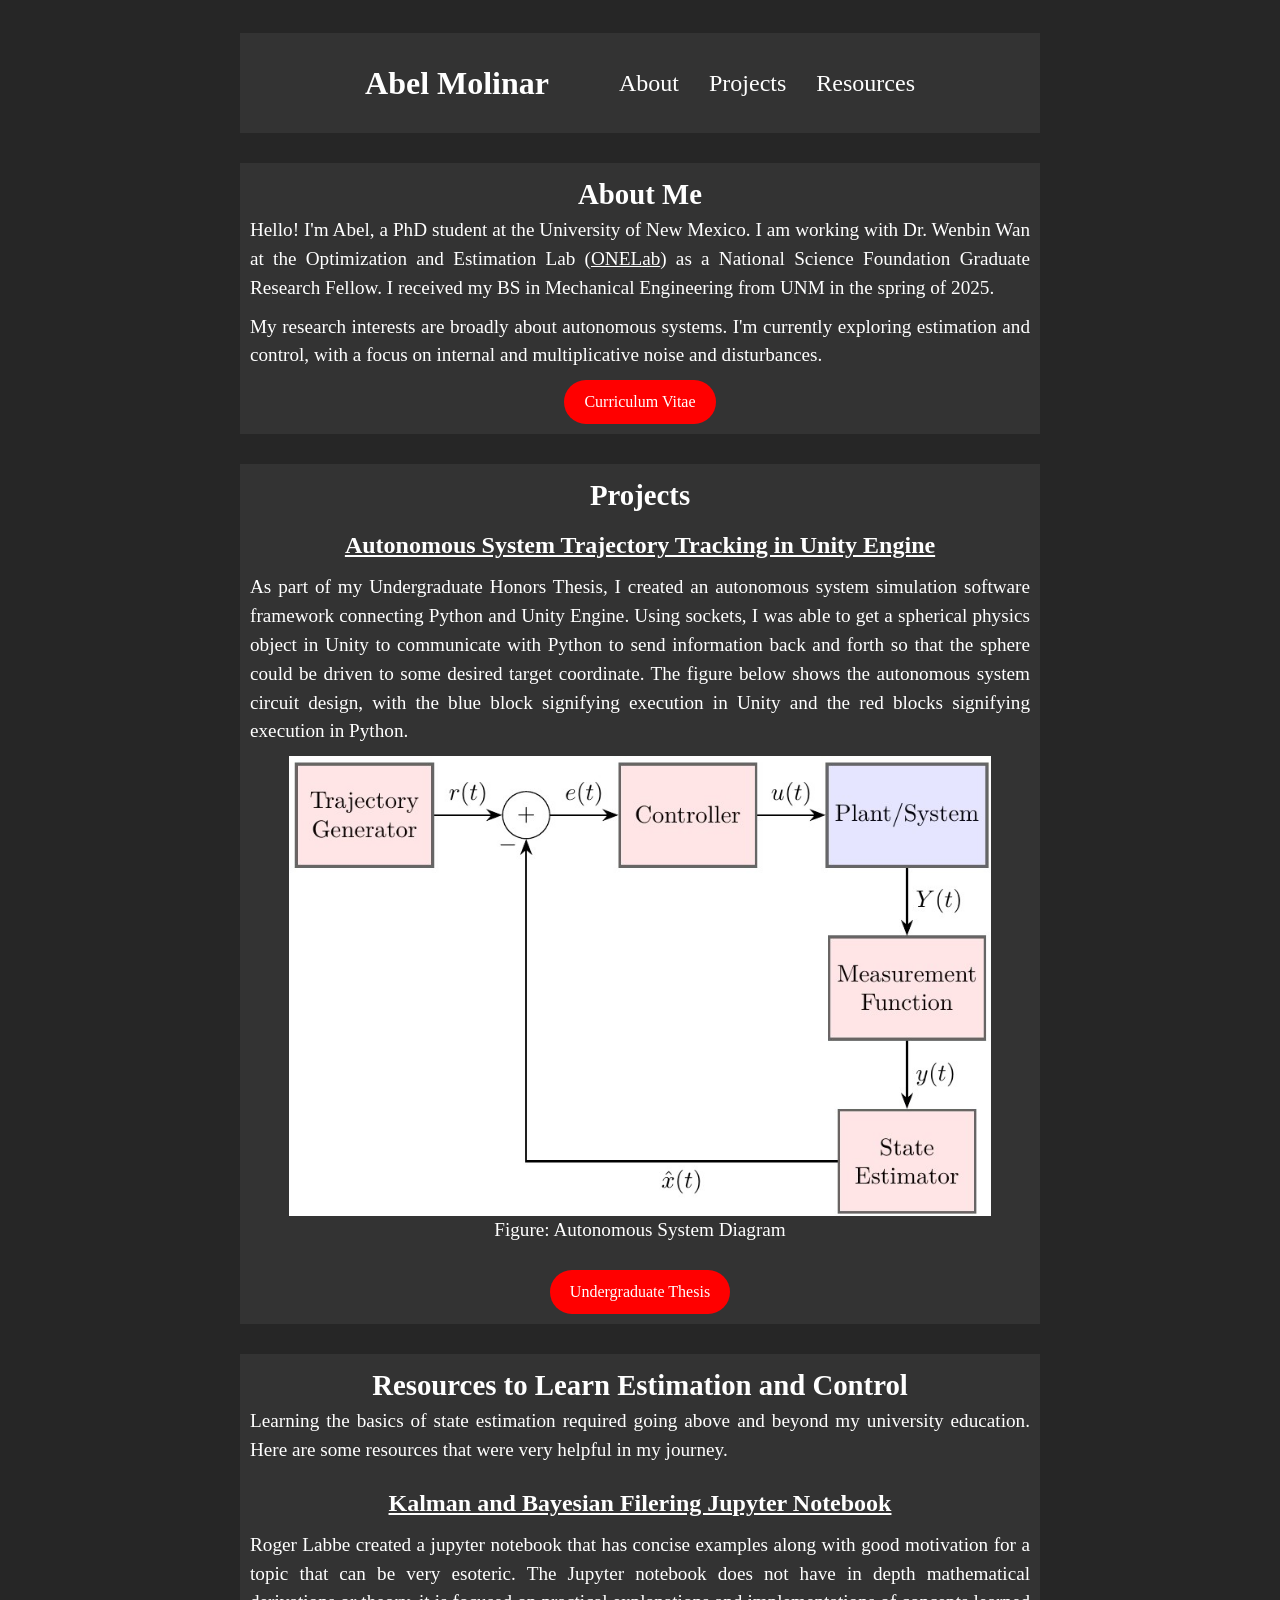
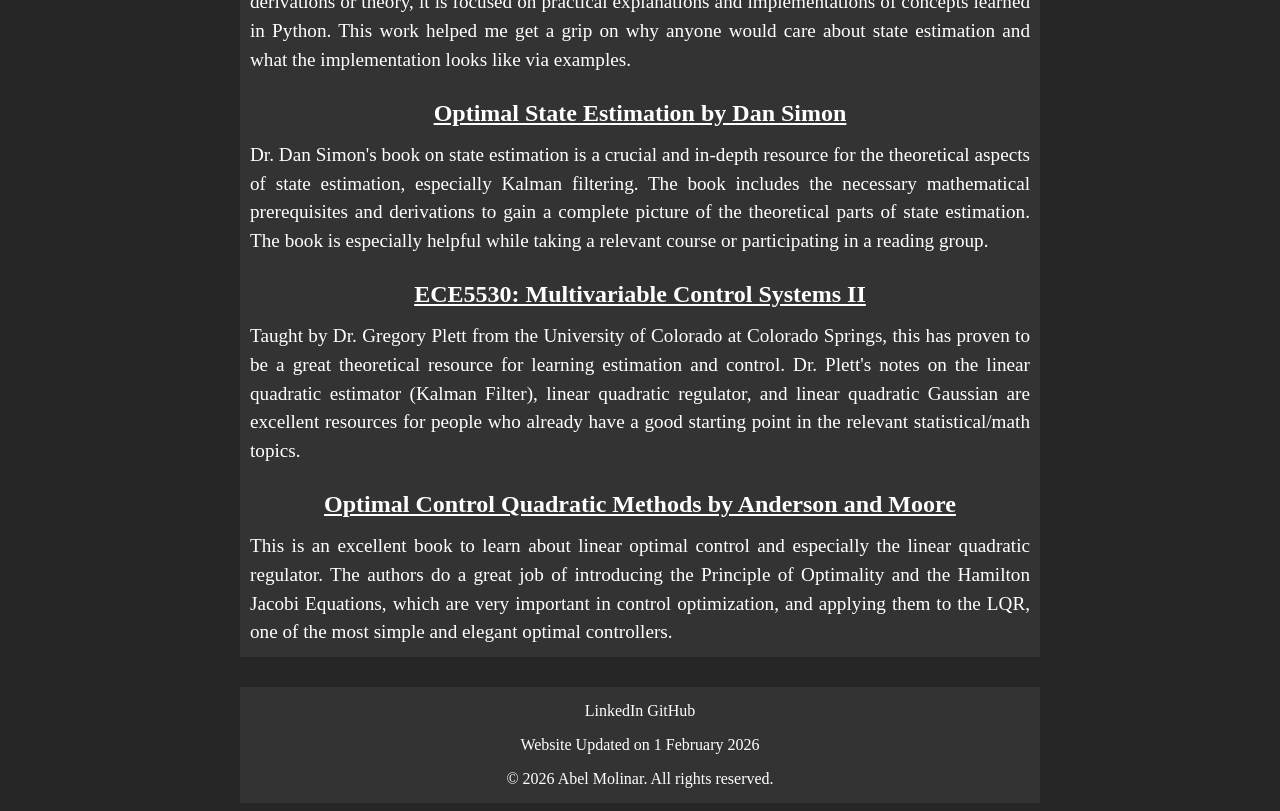
==== index.html @ 7fc2bd72 "Update index.html" ====
<!DOCTYPE html>
<html lang="en">
<head>
    <meta charset="UTF-8">
    <meta name="viewport" content="width=device-width, initial-scale=1.0">
    <title>Abel Molinar - Personal Website</title>
     <link rel="stylesheet" href="styles.css" />
</head>
<body>
    <header>
        <div class="header-div">
            <div class="logo">Abel Molinar</div>
            <ul class="nav-links">
                    <!-- <li><a href="#hero">Home</a></li> -->
                    <li><a href="#about">About</a></li>
                    <!-- <li><a href="#skills">Skills</a></li> -->
                    <li><a href="#projects">Projects</a></li>
                    <li><a href="#resources">Resources</a></li>
                    <!-- <li><a href="#contact">Contact</a></li> -->
                    
            </ul>
        </div>
    </header>
    <main id="main">
        <section id="about">
            <div class="container">
                <h1 class="center-h1">About Me</h1>
                <p>Hello! I'm Abel, a PhD student at the University of New Mexico. I am working with Dr. Wenbin Wan at the Optimization and Estimation Lab (<a class="link" id="link" href="https://one.unm.edu/" target="_blank">ONELab</a>)
                    as a National Science Foundation Graduate Research Fellow. I received my BS in Mechanical Engineering from UNM in the spring of 2025.</p>
                <p>My research interests are broadly about autonomous systems. I'm currently exploring estimation and control, with a focus on internal and multiplicative noise and disturbances. </p>
                    <a class="red-button" href="pdf/CV.pdf" target="_blank">Curriculum Vitae</a>
                </div>
        </section>

        <section id="projects">
            <div class="container">
                <h1 class="center-h1">Projects</h1>
                <a class="link" href="https://github.com/abelmolinar/Trajectory-Tracking-in-Unity-Engine" target="_blank"><h2>Autonomous System Trajectory Tracking in Unity Engine</h2></a>
                <p>As part of my Undergraduate Honors Thesis, I created an autonomous system simulation software framework connecting Python and Unity Engine. Using sockets, I was able to get a spherical physics object in Unity to communicate with Python to send 
                    information back and forth so that the sphere could be driven to some desired target coordinate. The figure below shows the autonomous system circuit design, with the blue block signifying execution in Unity and the red blocks signifying execution in Python.
                </p>
                <img src="Images/ControlDiagram.jpg" class="control-diagram" alt="Autonomous System Diagram">
                <div class="img-caption">
                    <p>Figure: Autonomous System Diagram</p>
                </div>
                <a class="red-button" href="pdf/ME463_Undergrad_Thesis_Molinar.pdf" target="_blank">Undergraduate Thesis</a>
            </div>
        </section>

        <section id="resources">
            <div class="container">
                <h1 class="center-h1">Resources to Learn Estimation and Control</h1>
                <p>Learning the basics of state estimation required going above and beyond my university education. Here are some resources that were very helpful in my journey.</p>

                <a class="link" href="https://github.com/rlabbe/Kalman-and-Bayesian-Filters-in-Python" target="_blank"><h2>Kalman and Bayesian Filering Jupyter Notebook</h2></a>
                <p>Roger Labbe created a jupyter notebook that has concise examples along with good motivation for a topic that can be very esoteric. The Jupyter notebook does not have in depth mathematical derivations or theory, it is focused on practical explanations and 
                    implementations of concepts learned in Python. This work helped me get a grip on why anyone would care about state estimation and what the implementation looks like via examples.</p>
                
                <a class="link" href="https://academic.csuohio.edu/simon-daniel/state-estimation/" target="_blank"><h2>Optimal State Estimation by Dan Simon</h2></a>
                <p>Dr. Dan Simon's book on state estimation is a crucial and in-depth resource for the theoretical aspects of state estimation, especially Kalman filtering. The book includes the necessary mathematical prerequisites and derivations to gain a complete 
                    picture of the theoretical parts of state estimation. The book is especially helpful while taking a relevant course or participating in a reading group.</p>

                <a class="link" href="http://mocha-java.uccs.edu/ECE5530/index.html" target="_blank"><h2>ECE5530: Multivariable Control Systems II</h2></a>
                <p>Taught by Dr. Gregory Plett from the University of Colorado at Colorado Springs, this has proven to be a great theoretical resource for learning estimation and control. Dr. Plett's notes on the linear quadratic estimator (Kalman Filter), linear quadratic
                    regulator, and linear quadratic Gaussian are excellent resources for people who already have a good starting point in the relevant statistical/math topics.</p>

                <a class="link" href="https://www.amazon.com/Optimal-Control-Quadratic-Methods-Engineering/dp/0486457664" target="_blank"><h2>Optimal Control Quadratic Methods by Anderson and Moore</h2></a>
                <p>This is an excellent book to learn about linear optimal control and especially the linear quadratic regulator. The authors do a great job of introducing the Principle of Optimality and the Hamilton Jacobi Equations, which are very important in control
                    optimization, and applying them to the LQR, one of the most simple and elegant optimal controllers. 
                </p>
            </div>
        </section>
    </main>

    <footer>
        <div class="footer">
            <div class="social-media-links">
                <a href="https://www.linkedin.com/in/abel-molinar-41212532b/" target="_blank">LinkedIn</a>
                <a href="https://github.com/abelmolinar?tab=repositories" target="_blank">GitHub</a>
                <link rel="icon" type="image/png" href="Images/icons8-github-50.png">
            </div>
            <p>Website Updated on 1 February 2026</p>
            <p>&copy; 2026 Abel Molinar. All rights reserved.</p>
        </div>
    </footer>
</body>
</html>
---- styles.css ----
:root {
    --white: rgb(255, 255, 255);
    --dark-black: rgba(0, 0, 0, 0.85);
    --grey: rgba(51, 51, 51, 1);
    --red: rgb(255, 0, 0);
    --crimson: rgb(220, 20, 60);
    --lightcoral: rgb(240, 128, 128);
}

header{
    display: flex;
    justify-content: space-between;
    align-items: center;
}

h1, h2, p{
    color: var(--white);
}

body{
    background-color: var(--dark-black);
}

.header-div{
    display: flex;
    justify-content: center;
    align-items: center;
    box-sizing: border-box;
    background-color: var(--grey);
    width: 100%;
    max-width: 800px;
    margin: 25px auto 30px;
    height: 100px;
    font-size: 1.5rem;
}

.logo{
    color: var(--white);
    font-weight: bold;
    font-size: 2rem;
}

nav {
    display: flex;
    justify-content: space-between;
    align-items: center;
    padding: 20px 0;
    overflow: hidden;
}

.nav-links {
    display: flex;
    list-style: none;
}

.nav-links li {
    margin-left: 30px;
}

.nav-links a{
    text-decoration: none;
    color: var(--white);
}

.nav-links a:hover{
    color: var(--crimson);
}

.container{
    display: flex;
    flex-direction: column;
    justify-content: center;
    background-color: var(--grey);
    text-align: justify;
    align-items: center;
    width: 100%;
    max-width: 800px;
    box-sizing: border-box; /* This makes it so the padding is included in the width, i.e. no need to do annoying math */
    padding-right: 10px;
    padding-left: 10px;
    margin: 0 auto 30px;
    line-height: 1.5;
    font-size: 1.2rem;
}

.container h1{
    text-align: center;
    margin-top: 0;
    margin-bottom: 0px;
}

.container h2{
    text-align: center;
    margin-bottom: 0px;
    font-size: 1.5rem;
}

.container p{
    margin-top: 0px;
    margin-bottom:10px;
}

.container :first-child{
    margin-top: 10px !important;
}
/* !important is there to force container top and bottom content margins to remain the same no matter the element */
.container :last-child{
    margin-bottom:10px !important;
}

.red-button {
    display: inline-block;
    padding: 10px 20px;
    background-color: var(--red);
    color: var(--white);
    text-align: center;
    text-decoration: none;
    border-radius: 25px;
    border: none;
    font-size: 16px;
    transition: background-color 0.3s;
}

.red-button:hover {
    background-color: var(--crimson);
}

.control-diagram{
    width: 90%;
}

.img-caption{
    margin: -10px 0 15px 0;
    text-align: center;
}

.link, .link h2{
    color: var(--white);
}
.link:hover, .link:hover h2{
    color: var(--crimson);
    text-decoration-color: var(--crimson);
}

.social-media-links a{
    text-decoration: none;
    color: var(--white);
}
.social-media-links a:hover{
    color: var(--crimson);
}

.footer {
    text-align: center;
    padding: 20px;
    background-color: var(--grey);
    margin: 0 auto;
    box-sizing: border-box;
    padding: 5px;
    bottom: 0;
    width: 100%;
    max-width: 800px;
}

.footer :first-child{
    margin-top: 10px !important;
}
/* !important is there to force container top and bottom content margins to remain the same no matter the element */
.footer :last-child{
    margin-bottom:10px !important;
}


/* Responsive design */
@media (max-width: 768px) {
    .about-content {
        flex-direction: column;
    }
    
    .nav-links {
        display: none; /* You would implement a mobile menu here */
    }
    
    .hero-content h1 {
        font-size: 2.2rem;
    }
}
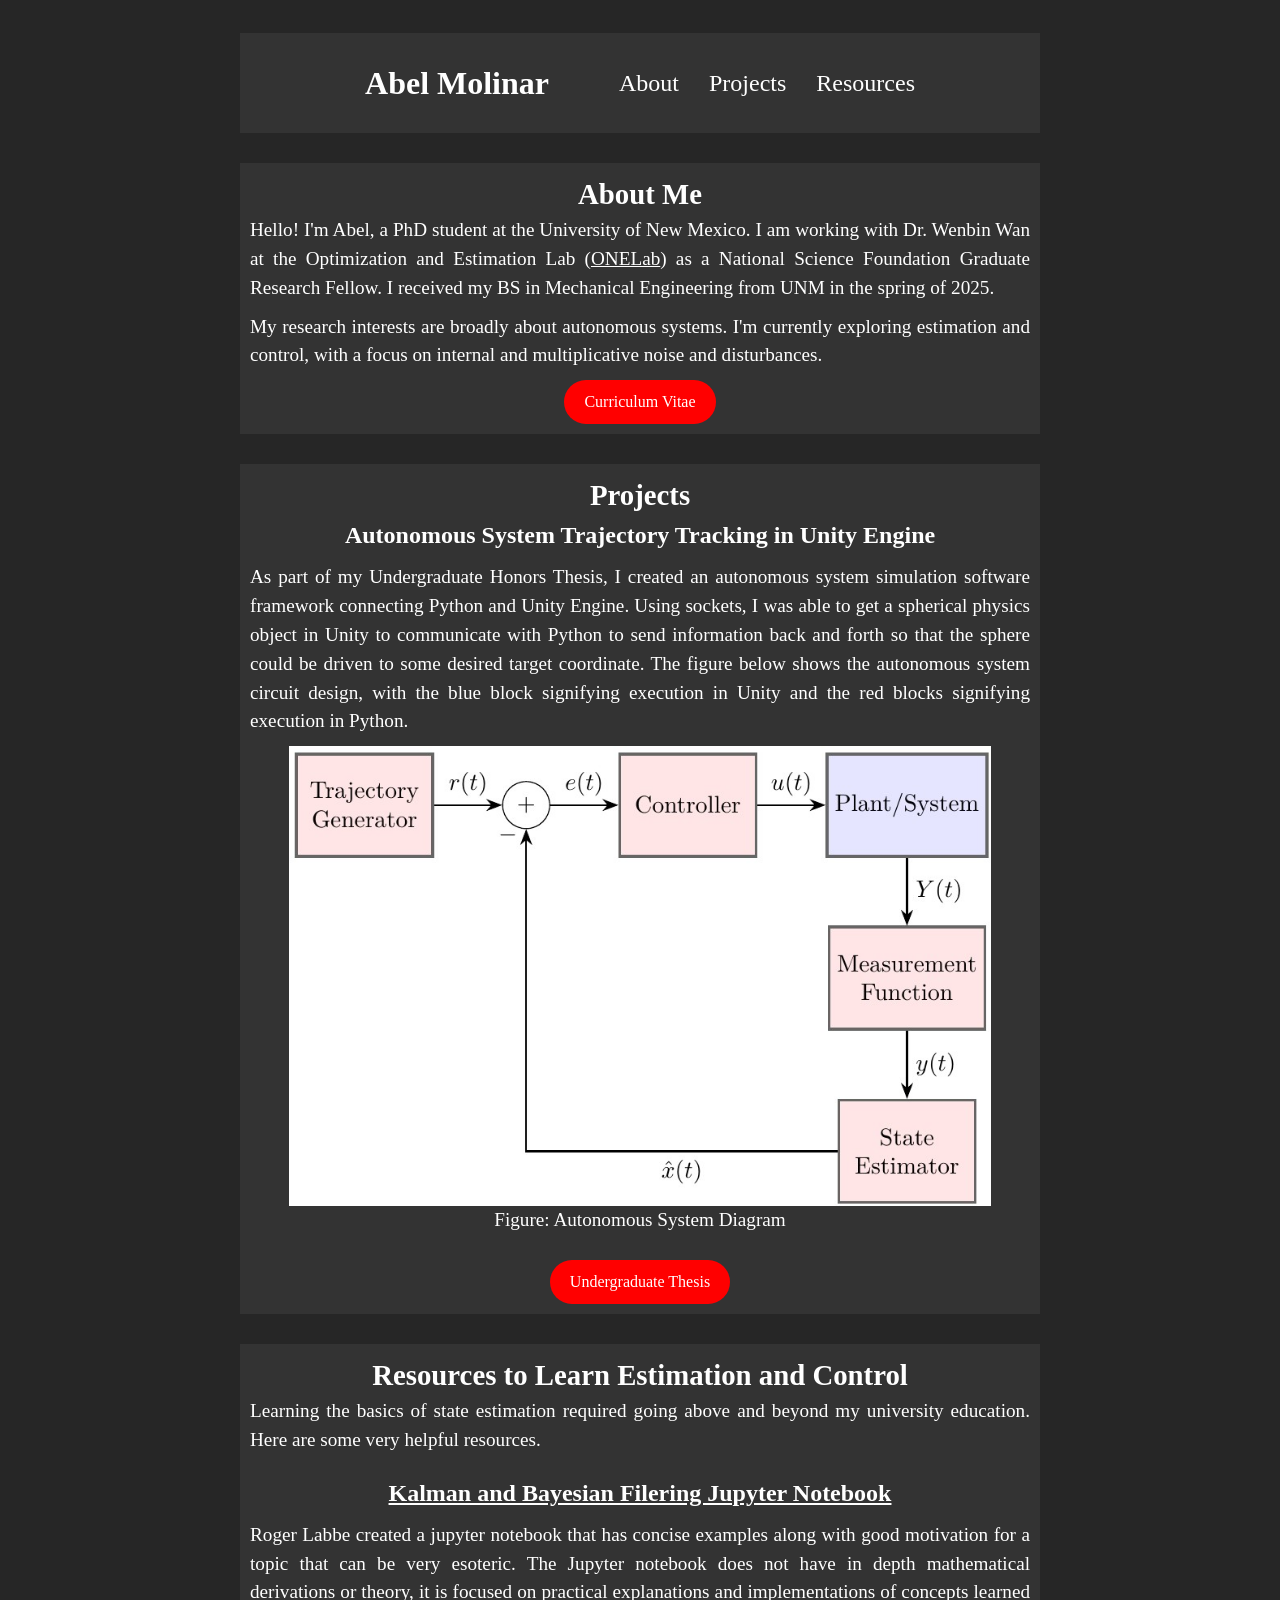
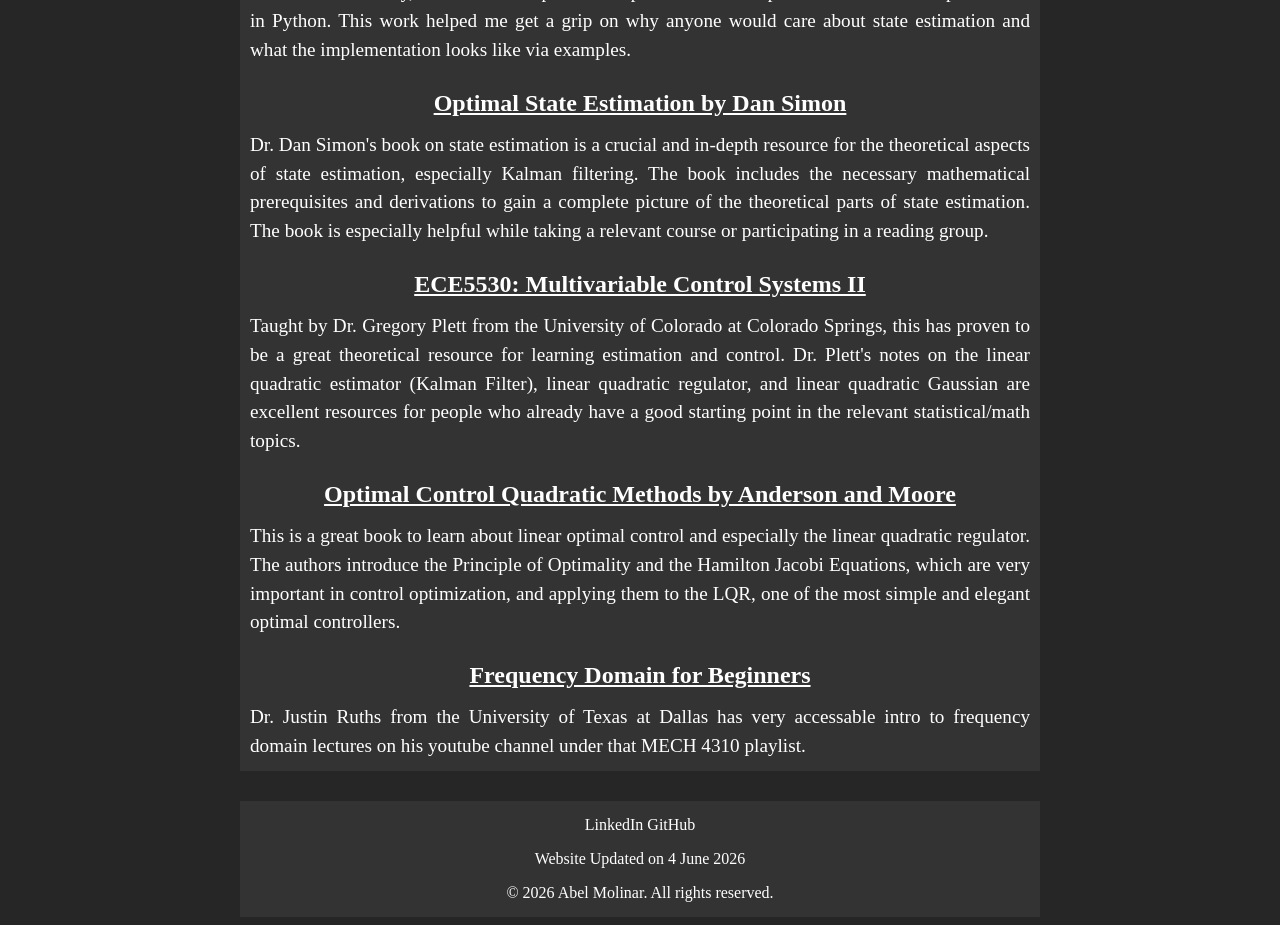
==== commit 52e467ca: "Minor Changes, add resource, remove links" ====
--- a/index.html
+++ b/index.html
@@ -35,7 +35,7 @@
         <section id="projects">
             <div class="container">
                 <h1 class="center-h1">Projects</h1>
-                <a class="link" href="https://github.com/abelmolinar/Trajectory-Tracking-in-Unity-Engine" target="_blank"><h2>Autonomous System Trajectory Tracking in Unity Engine</h2></a>
+                <h2>Autonomous System Trajectory Tracking in Unity Engine</h2>
                 <p>As part of my Undergraduate Honors Thesis, I created an autonomous system simulation software framework connecting Python and Unity Engine. Using sockets, I was able to get a spherical physics object in Unity to communicate with Python to send 
                     information back and forth so that the sphere could be driven to some desired target coordinate. The figure below shows the autonomous system circuit design, with the blue block signifying execution in Unity and the red blocks signifying execution in Python.
                 </p>
@@ -50,7 +50,7 @@
         <section id="resources">
             <div class="container">
                 <h1 class="center-h1">Resources to Learn Estimation and Control</h1>
-                <p>Learning the basics of state estimation required going above and beyond my university education. Here are some resources that were very helpful in my journey.</p>
+                <p>Learning the basics of state estimation required going above and beyond my university education. Here are some very helpful resources.</p>
 
                 <a class="link" href="https://github.com/rlabbe/Kalman-and-Bayesian-Filters-in-Python" target="_blank"><h2>Kalman and Bayesian Filering Jupyter Notebook</h2></a>
                 <p>Roger Labbe created a jupyter notebook that has concise examples along with good motivation for a topic that can be very esoteric. The Jupyter notebook does not have in depth mathematical derivations or theory, it is focused on practical explanations and 
@@ -65,8 +65,12 @@
                     regulator, and linear quadratic Gaussian are excellent resources for people who already have a good starting point in the relevant statistical/math topics.</p>
 
                 <a class="link" href="https://www.amazon.com/Optimal-Control-Quadratic-Methods-Engineering/dp/0486457664" target="_blank"><h2>Optimal Control Quadratic Methods by Anderson and Moore</h2></a>
-                <p>This is an excellent book to learn about linear optimal control and especially the linear quadratic regulator. The authors do a great job of introducing the Principle of Optimality and the Hamilton Jacobi Equations, which are very important in control
+                <p>This is a great book to learn about linear optimal control and especially the linear quadratic regulator. The authors introduce the Principle of Optimality and the Hamilton Jacobi Equations, which are very important in control
                     optimization, and applying them to the LQR, one of the most simple and elegant optimal controllers. 
+                </p>
+                <a class="link" href="https://www.youtube.com/@justinruths9590" target="_blank"><h2>Frequency Domain for Beginners</h2></a>
+                <p>
+                    Dr. Justin Ruths from the University of Texas at Dallas has very accessable intro to frequency domain lectures on his youtube channel under that MECH 4310 playlist. 
                 </p>
             </div>
         </section>
@@ -79,7 +83,7 @@
                 <a href="https://github.com/abelmolinar?tab=repositories" target="_blank">GitHub</a>
                 <link rel="icon" type="image/png" href="Images/icons8-github-50.png">
             </div>
-            <p>Website Updated on 1 February 2026</p>
+            <p>Website Updated on 4 June 2026</p>
             <p>&copy; 2026 Abel Molinar. All rights reserved.</p>
         </div>
     </footer>
--- a/styles.css
+++ b/styles.css
@@ -91,7 +91,8 @@
 
 .container h2{
     text-align: center;
-    margin-bottom: 0px;
+    margin-top: 0;
+    margin-bottom: 10px;
     font-size: 1.5rem;
 }
 
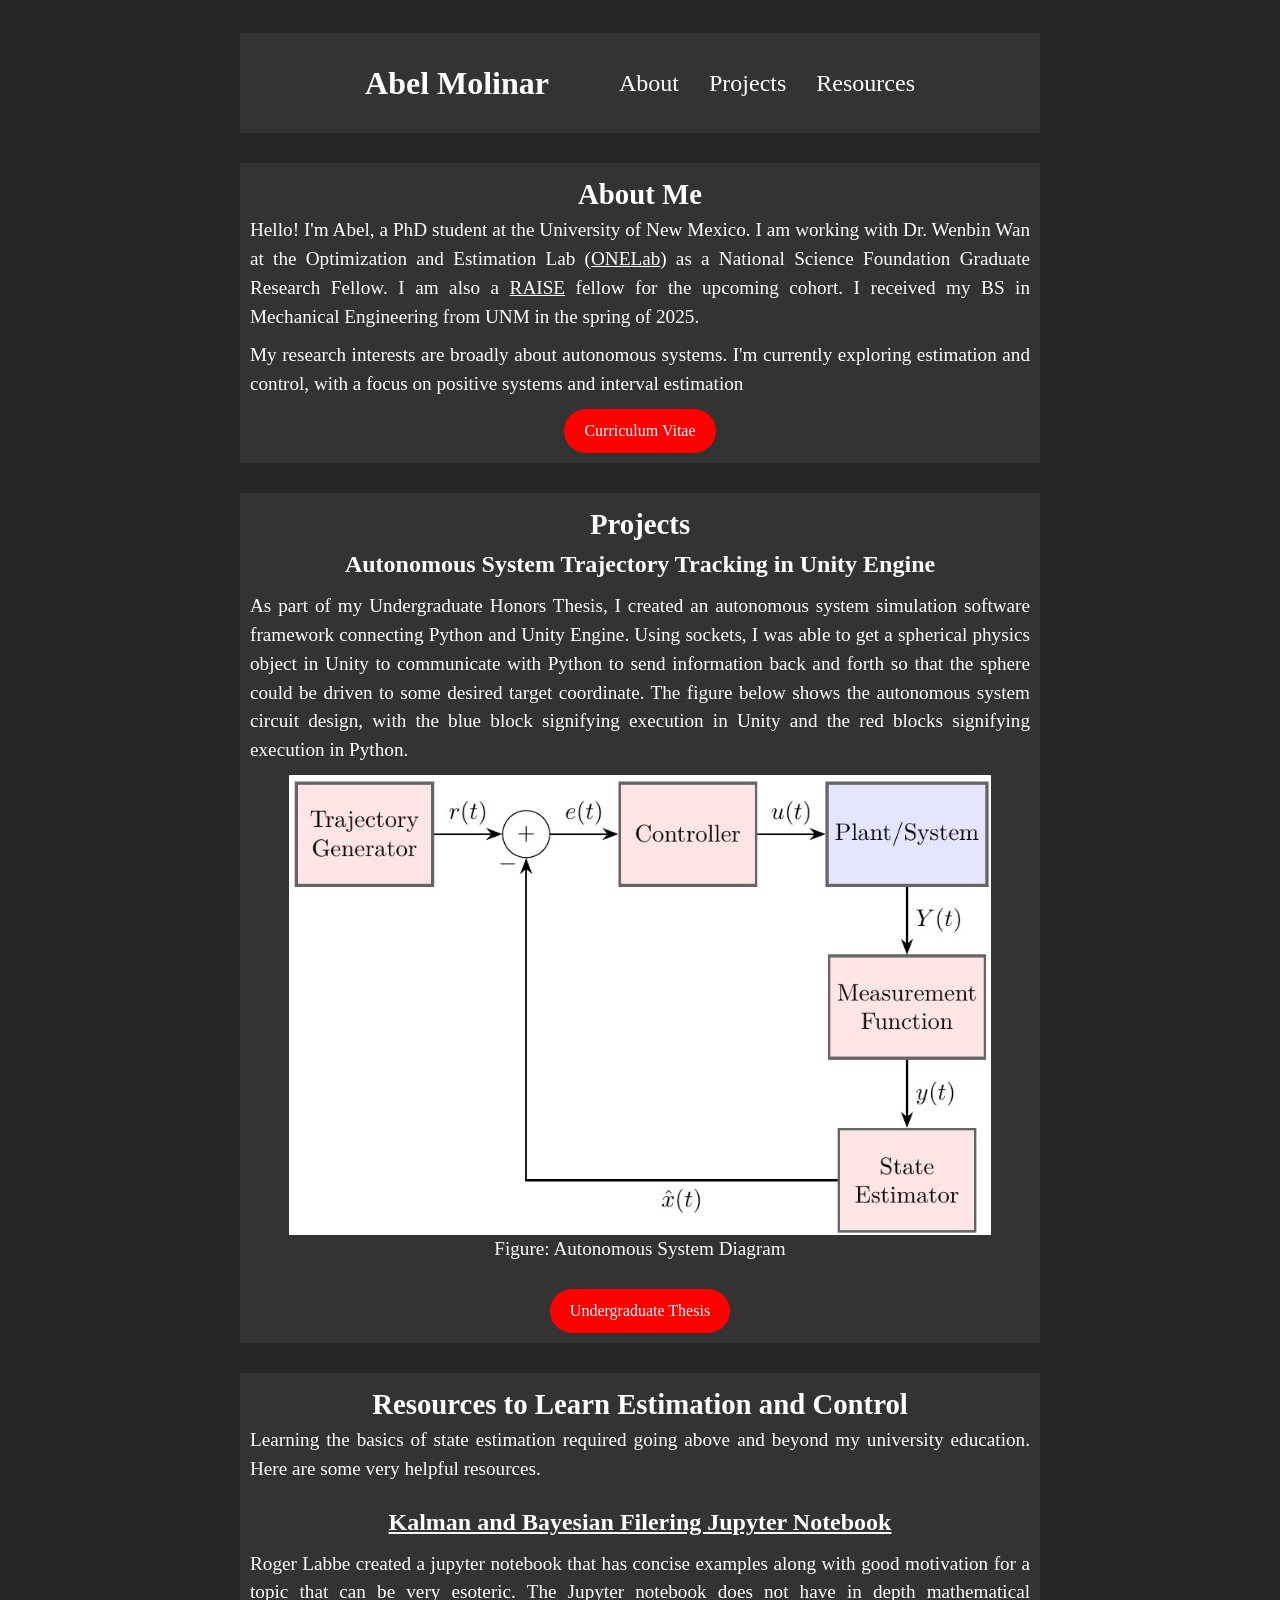
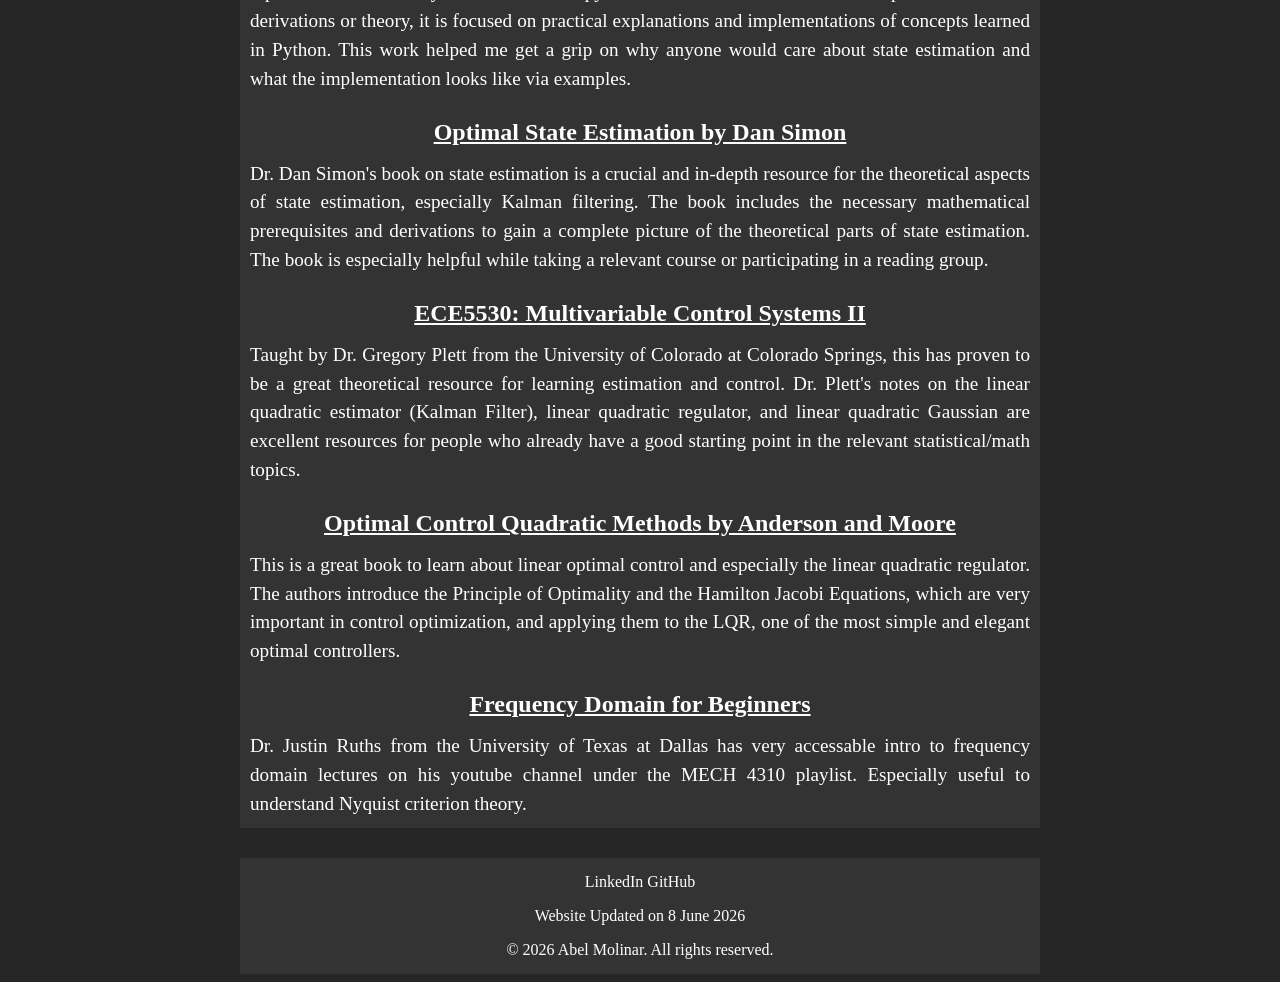
==== commit 2d4f2763: "Quick CV and website update" ====
--- a/index.html
+++ b/index.html
@@ -26,8 +26,8 @@
             <div class="container">
                 <h1 class="center-h1">About Me</h1>
                 <p>Hello! I'm Abel, a PhD student at the University of New Mexico. I am working with Dr. Wenbin Wan at the Optimization and Estimation Lab (<a class="link" id="link" href="https://one.unm.edu/" target="_blank">ONELab</a>)
-                    as a National Science Foundation Graduate Research Fellow. I received my BS in Mechanical Engineering from UNM in the spring of 2025.</p>
-                <p>My research interests are broadly about autonomous systems. I'm currently exploring estimation and control, with a focus on internal and multiplicative noise and disturbances. </p>
+                    as a National Science Foundation Graduate Research Fellow. I am also a <a class="link" id="link" href="https://raise.unm.edu/index.html">RAISE</a> fellow for the upcoming cohort. I received my BS in Mechanical Engineering from UNM in the spring of 2025.</p>
+                <p>My research interests are broadly about autonomous systems. I'm currently exploring estimation and control, with a focus on positive systems and interval estimation </p>
                     <a class="red-button" href="pdf/CV.pdf" target="_blank">Curriculum Vitae</a>
                 </div>
         </section>
@@ -70,7 +70,7 @@
                 </p>
                 <a class="link" href="https://www.youtube.com/@justinruths9590" target="_blank"><h2>Frequency Domain for Beginners</h2></a>
                 <p>
-                    Dr. Justin Ruths from the University of Texas at Dallas has very accessable intro to frequency domain lectures on his youtube channel under that MECH 4310 playlist. 
+                    Dr. Justin Ruths from the University of Texas at Dallas has very accessable intro to frequency domain lectures on his youtube channel under the MECH 4310 playlist. Especially useful to understand Nyquist criterion theory. 
                 </p>
             </div>
         </section>
@@ -83,7 +83,7 @@
                 <a href="https://github.com/abelmolinar?tab=repositories" target="_blank">GitHub</a>
                 <link rel="icon" type="image/png" href="Images/icons8-github-50.png">
             </div>
-            <p>Website Updated on 4 June 2026</p>
+            <p>Website Updated on 8 June 2026</p>
             <p>&copy; 2026 Abel Molinar. All rights reserved.</p>
         </div>
     </footer>
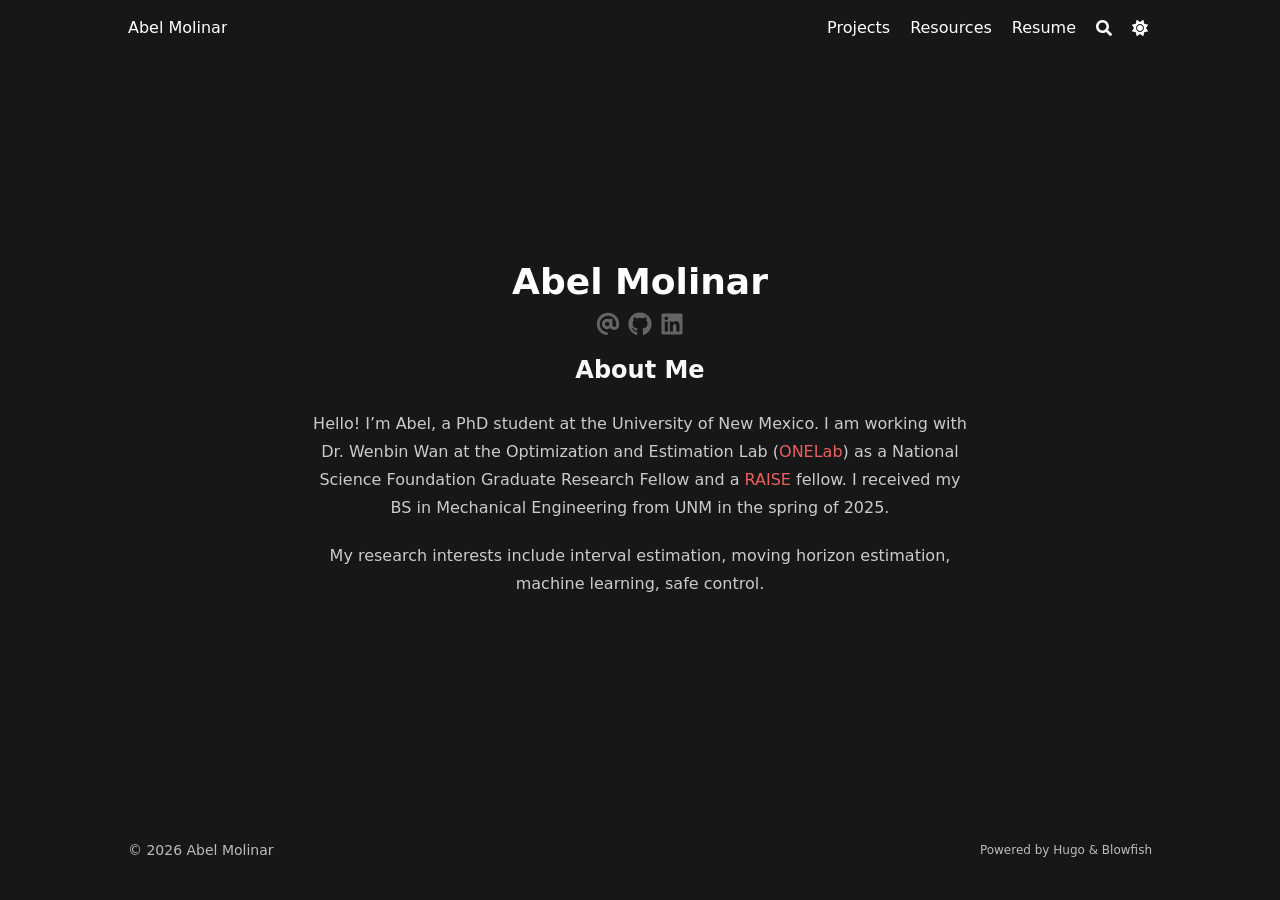
==== commit 0e769e54: "deploy: 45d12f3a4cc33caa9f9bc2f96b13026a75e0c88a" ====
--- a/index.html
+++ b/index.html
@@ -1,91 +1,18 @@
-<!DOCTYPE html>
-<html lang="en">
-<head>
-    <meta charset="UTF-8">
-    <meta name="viewport" content="width=device-width, initial-scale=1.0">
-    <title>Abel Molinar - Personal Website</title>
-     <link rel="stylesheet" href="styles.css" />
-</head>
-<body>
-    <header>
-        <div class="header-div">
-            <div class="logo">Abel Molinar</div>
-            <ul class="nav-links">
-                    <!-- <li><a href="#hero">Home</a></li> -->
-                    <li><a href="#about">About</a></li>
-                    <!-- <li><a href="#skills">Skills</a></li> -->
-                    <li><a href="#projects">Projects</a></li>
-                    <li><a href="#resources">Resources</a></li>
-                    <!-- <li><a href="#contact">Contact</a></li> -->
-                    
-            </ul>
-        </div>
-    </header>
-    <main id="main">
-        <section id="about">
-            <div class="container">
-                <h1 class="center-h1">About Me</h1>
-                <p>Hello! I'm Abel, a PhD student at the University of New Mexico. I am working with Dr. Wenbin Wan at the Optimization and Estimation Lab (<a class="link" id="link" href="https://one.unm.edu/" target="_blank">ONELab</a>)
-                    as a National Science Foundation Graduate Research Fellow. I am also a <a class="link" id="link" href="https://raise.unm.edu/index.html">RAISE</a> fellow for the upcoming cohort. I received my BS in Mechanical Engineering from UNM in the spring of 2025.</p>
-                <p>My research interests are broadly about autonomous systems. I'm currently exploring estimation and control, with a focus on positive systems and interval estimation </p>
-                    <a class="red-button" href="pdf/CV.pdf" target="_blank">Curriculum Vitae</a>
-                </div>
-        </section>
-
-        <section id="projects">
-            <div class="container">
-                <h1 class="center-h1">Projects</h1>
-                <h2>Autonomous System Trajectory Tracking in Unity Engine</h2>
-                <p>As part of my Undergraduate Honors Thesis, I created an autonomous system simulation software framework connecting Python and Unity Engine. Using sockets, I was able to get a spherical physics object in Unity to communicate with Python to send 
-                    information back and forth so that the sphere could be driven to some desired target coordinate. The figure below shows the autonomous system circuit design, with the blue block signifying execution in Unity and the red blocks signifying execution in Python.
-                </p>
-                <img src="Images/ControlDiagram.jpg" class="control-diagram" alt="Autonomous System Diagram">
-                <div class="img-caption">
-                    <p>Figure: Autonomous System Diagram</p>
-                </div>
-                <a class="red-button" href="pdf/ME463_Undergrad_Thesis_Molinar.pdf" target="_blank">Undergraduate Thesis</a>
-            </div>
-        </section>
-
-        <section id="resources">
-            <div class="container">
-                <h1 class="center-h1">Resources to Learn Estimation and Control</h1>
-                <p>Learning the basics of state estimation required going above and beyond my university education. Here are some very helpful resources.</p>
-
-                <a class="link" href="https://github.com/rlabbe/Kalman-and-Bayesian-Filters-in-Python" target="_blank"><h2>Kalman and Bayesian Filering Jupyter Notebook</h2></a>
-                <p>Roger Labbe created a jupyter notebook that has concise examples along with good motivation for a topic that can be very esoteric. The Jupyter notebook does not have in depth mathematical derivations or theory, it is focused on practical explanations and 
-                    implementations of concepts learned in Python. This work helped me get a grip on why anyone would care about state estimation and what the implementation looks like via examples.</p>
-                
-                <a class="link" href="https://academic.csuohio.edu/simon-daniel/state-estimation/" target="_blank"><h2>Optimal State Estimation by Dan Simon</h2></a>
-                <p>Dr. Dan Simon's book on state estimation is a crucial and in-depth resource for the theoretical aspects of state estimation, especially Kalman filtering. The book includes the necessary mathematical prerequisites and derivations to gain a complete 
-                    picture of the theoretical parts of state estimation. The book is especially helpful while taking a relevant course or participating in a reading group.</p>
-
-                <a class="link" href="http://mocha-java.uccs.edu/ECE5530/index.html" target="_blank"><h2>ECE5530: Multivariable Control Systems II</h2></a>
-                <p>Taught by Dr. Gregory Plett from the University of Colorado at Colorado Springs, this has proven to be a great theoretical resource for learning estimation and control. Dr. Plett's notes on the linear quadratic estimator (Kalman Filter), linear quadratic
-                    regulator, and linear quadratic Gaussian are excellent resources for people who already have a good starting point in the relevant statistical/math topics.</p>
-
-                <a class="link" href="https://www.amazon.com/Optimal-Control-Quadratic-Methods-Engineering/dp/0486457664" target="_blank"><h2>Optimal Control Quadratic Methods by Anderson and Moore</h2></a>
-                <p>This is a great book to learn about linear optimal control and especially the linear quadratic regulator. The authors introduce the Principle of Optimality and the Hamilton Jacobi Equations, which are very important in control
-                    optimization, and applying them to the LQR, one of the most simple and elegant optimal controllers. 
-                </p>
-                <a class="link" href="https://www.youtube.com/@justinruths9590" target="_blank"><h2>Frequency Domain for Beginners</h2></a>
-                <p>
-                    Dr. Justin Ruths from the University of Texas at Dallas has very accessable intro to frequency domain lectures on his youtube channel under the MECH 4310 playlist. Especially useful to understand Nyquist criterion theory. 
-                </p>
-            </div>
-        </section>
-    </main>
-
-    <footer>
-        <div class="footer">
-            <div class="social-media-links">
-                <a href="https://www.linkedin.com/in/abel-molinar-41212532b/" target="_blank">LinkedIn</a>
-                <a href="https://github.com/abelmolinar?tab=repositories" target="_blank">GitHub</a>
-                <link rel="icon" type="image/png" href="Images/icons8-github-50.png">
-            </div>
-            <p>Website Updated on 8 June 2026</p>
-            <p>&copy; 2026 Abel Molinar. All rights reserved.</p>
-        </div>
-    </footer>
-</body>
-</html>
+<!doctype html><html lang=en dir=ltr class=scroll-smooth data-default-appearance=dark data-auto-appearance=true><head><meta name=generator content="Hugo 0.162.1"><meta charset=utf-8><meta http-equiv=content-language content="en"><meta name=viewport content="width=device-width,initial-scale=1"><meta http-equiv=X-UA-Compatible content="ie=edge"><meta name=theme-color><title>Abel Molinar</title><meta name=title content="Abel Molinar"><link rel=canonical href=https://abelmolinar.github.io/><link rel=alternate type=application/rss+xml href=/index.xml title="Abel Molinar"><link rel=alternate type=application/json href=/index.json title="Abel Molinar"><meta name=author content="Abel Molinar"><link href="https://github.com/abelmolinar?tab=repositories" rel=me><link href=https://www.linkedin.com/in/abel-molinar-41212532b/ rel=me><meta property="og:url" content="https://abelmolinar.github.io/"><meta property="og:site_name" content="Abel Molinar"><meta property="og:title" content="Abel Molinar"><meta property="og:locale" content="en"><meta property="og:type" content="website"><meta name=twitter:card content="summary"><meta name=twitter:title content="Abel Molinar"><link type=text/css rel=stylesheet href=/css/main.bundle.min.7a6fb19c8caad8d49dc5dbb19d90e8c35da43ae83b9963535ec008f10ccded7493cc82acc81bb3dd57734e7ae7c09602b2623ec46e413f06d4af255556ba8153.css integrity="sha512-em+xnIyq2NSdxduxnZDow12kOug7mWNTXsAI8QzN7XSTzIKsyBuz3VdzTnrnwJYCsmI+xG5BPwbUryVVVrqBUw=="><script type=text/javascript src=/js/appearance.min.6f41174b3a05b680820fe08cadbfa5fb7a7ca347b76a0955cdc68b9d8aca1ce24f0547e138cea33bcc7904d551a90afcb1cc7f2d9fe8557075d501419046c08c.js integrity="sha512-b0EXSzoFtoCCD+CMrb+l+3p8o0e3aglVzcaLnYrKHOJPBUfhOM6jO8x5BNVRqQr8scx/LZ/oVXB11QFBkEbAjA=="></script><script src=/lib/zoom/zoom.min.umd.a527109b68c082a70f3697716dd72a9d5aa8b545cf800cecbbc7399f2ca6f6e0ce3e431f2062b48bbfa47c9ea42822714060bef309be073f49b9c0e30d318d7b.js integrity="sha512-pScQm2jAgqcPNpdxbdcqnVqotUXPgAzsu8c5nyym9uDOPkMfIGK0i7+kfJ6kKCJxQGC+8wm+Bz9JucDjDTGNew=="></script><script defer type=text/javascript id=script-bundle src=/js/main.bundle.min.2e4a40a56a1c26644ff4dab6790eabc19d06af6171ea5b7ce1d008ad294537fedc437e8d1b2d28ae15b50ecb35defd0e442ddca3a21cb41b95435b3f03fd29fd.js integrity="sha512-LkpApWocJmRP9Nq2eQ6rwZ0Gr2Fx6lt84dAIrSlFN/7cQ36NGy0orhW1Dss13v0ORC3co6IctBuVQ1s/A/0p/Q==" data-copy=Copy data-copied=Copied></script><link rel=apple-touch-icon sizes=180x180 href=/apple-touch-icon.png><link rel=icon type=image/png sizes=32x32 href=/favicon-32x32.png><link rel=icon type=image/png sizes=16x16 href=/favicon-16x16.png><link rel=manifest href=/site.webmanifest><script type=application/ld+json>{"@context":"https://schema.org","@type":"WebSite","@id":"https://abelmolinar.github.io/","name":"Abel Molinar","inLanguage":"en","url":"https://abelmolinar.github.io/","publisher":{"@type":"Person","name":"Abel Molinar"}}</script></head><body class="flex flex-col h-screen m-auto leading-7 max-w-7xl px-6 sm:px-14 md:px-24 lg:px-32 text-lg bg-neutral text-neutral-900 dark:bg-neutral-800 dark:text-neutral bf-scrollbar"><div id=the-top class="absolute flex self-center"><a class="px-3 py-1 text-sm -translate-y-8 rounded-b-lg bg-primary-200 focus:translate-y-0 dark:bg-neutral-600" href=#main-content><span class="font-bold text-primary-600 pe-2 dark:text-primary-400">&darr;</span>
+Skip to main content</a></div><div class="main-menu flex items-center w-full gap-2 p-1 pl-0"><a href=/ class="text-base font-medium truncate min-w-0 shrink">Abel Molinar</a><div class="flex items-center ms-auto"><div class="hidden md:flex"><nav class="flex items-center gap-x-5 h-12"><a href=/projects/ class="flex items-center bf-icon-color-hover" aria-label=Projects title=Projects><span class="text-base font-medium break-normal">Projects
+</span></a><a href class="flex items-center bf-icon-color-hover" aria-label=Resources title><span class="text-base font-medium break-normal">Resources
+</span></a><a href=/resume/ class="flex items-center bf-icon-color-hover" aria-label=Resume title="Abel Molinar - CV"><span class="text-base font-medium break-normal">Resume
+</span></a><button id=search-button aria-label=Search class="text-base bf-icon-color-hover" title="Search (/)">
+<span class="relative block icon"><svg aria-hidden="true" focusable="false" data-prefix="fas" data-icon="search" class="svg-inline--fa fa-search fa-w-16" role="img" viewBox="0 0 512 512"><path fill="currentColor" d="M505 442.7 405.3 343c-4.5-4.5-10.6-7-17-7H372c27.6-35.3 44-79.7 44-128C416 93.1 322.9.0 208 0S0 93.1.0 208s93.1 208 208 208c48.3.0 92.7-16.4 128-44v16.3c0 6.4 2.5 12.5 7 17l99.7 99.7c9.4 9.4 24.6 9.4 33.9.0l28.3-28.3c9.4-9.4 9.4-24.6.1-34zM208 336c-70.7.0-128-57.2-128-128 0-70.7 57.2-128 128-128 70.7.0 128 57.2 128 128 0 70.7-57.2 128-128 128z"/></svg></span></button><div class="flex items-center"><button id=appearance-switcher aria-label="Dark mode switcher" type=button class="text-base bf-icon-color-hover"><div class="flex items-center justify-center dark:hidden"><span class="relative block icon"><svg viewBox="0 0 512 512"><path fill="currentColor" d="M32 256C32 132.2 132.3 32 255.8 32c11.36.0 29.7 1.668 40.9 3.746 9.616 1.777 11.75 14.63 3.279 19.44C245 86.5 211.2 144.6 211.2 207.8c0 109.7 99.71 193 208.3 172.3 9.561-1.805 16.28 9.324 10.11 16.95C387.9 448.6 324.8 480 255.8 480 132.1 480 32 379.6 32 256z"/></svg></span></div><div class="items-center justify-center hidden dark:flex"><span class="relative block icon"><svg viewBox="0 0 512 512"><path fill="currentColor" d="M256 159.1c-53.02.0-95.1 42.98-95.1 95.1s41.2 96.9 95.1 96.9 95.1-42.98 95.1-95.1S309 159.1 256 159.1zM509.3 347l-63.2-91.9 63.15-91.01c6.332-9.125 1.104-21.74-9.826-23.72l-109-19.7-19.7-109c-1.975-10.93-14.59-16.16-23.72-9.824L256 65.89 164.1 2.736c-9.125-6.332-21.74-1.107-23.72 9.824L121.6 121.6 12.56 141.3C1.633 143.2-3.596 155.9 2.736 164.1L65.89 256 2.74 347.01c-6.332 9.125-1.105 21.74 9.824 23.72l109 19.7 19.7 109c1.975 10.93 14.59 16.16 23.72 9.824L256 446.1l91.01 63.15c9.127 6.334 21.75 1.107 23.72-9.822l19.7-109 109-19.7C510.4 368.8 515.6 356.1 509.3 347zM256 383.1c-70.69.0-127.1-57.31-127.1-127.1.0-70.69 57.31-127.1 127.1-127.1S383.1 186.2 383.1 256c0 70.7-56.4 127.1-127.1 127.1z"/></svg></span></div></button></div></nav></div><div class="flex md:hidden"><div class="flex items-center h-14 gap-4"><button id=search-button-mobile aria-label=Search class="flex items-center justify-center bf-icon-color-hover" title="Search (/)">
+<span class="relative block icon"><svg aria-hidden="true" focusable="false" data-prefix="fas" data-icon="search" class="svg-inline--fa fa-search fa-w-16" role="img" viewBox="0 0 512 512"><path fill="currentColor" d="M505 442.7 405.3 343c-4.5-4.5-10.6-7-17-7H372c27.6-35.3 44-79.7 44-128C416 93.1 322.9.0 208 0S0 93.1.0 208s93.1 208 208 208c48.3.0 92.7-16.4 128-44v16.3c0 6.4 2.5 12.5 7 17l99.7 99.7c9.4 9.4 24.6 9.4 33.9.0l28.3-28.3c9.4-9.4 9.4-24.6.1-34zM208 336c-70.7.0-128-57.2-128-128 0-70.7 57.2-128 128-128 70.7.0 128 57.2 128 128 0 70.7-57.2 128-128 128z"/></svg>
+</span></button>
+<button id=appearance-switcher-mobile type=button aria-label="Dark mode switcher" class="flex items-center justify-center text-neutral-900 hover:text-primary-600 dark:text-neutral-200 dark:hover:text-primary-400"><div class=dark:hidden><span class="relative block icon"><svg viewBox="0 0 512 512"><path fill="currentColor" d="M32 256C32 132.2 132.3 32 255.8 32c11.36.0 29.7 1.668 40.9 3.746 9.616 1.777 11.75 14.63 3.279 19.44C245 86.5 211.2 144.6 211.2 207.8c0 109.7 99.71 193 208.3 172.3 9.561-1.805 16.28 9.324 10.11 16.95C387.9 448.6 324.8 480 255.8 480 132.1 480 32 379.6 32 256z"/></svg></span></div><div class="hidden dark:block"><span class="relative block icon"><svg viewBox="0 0 512 512"><path fill="currentColor" d="M256 159.1c-53.02.0-95.1 42.98-95.1 95.1s41.2 96.9 95.1 96.9 95.1-42.98 95.1-95.1S309 159.1 256 159.1zM509.3 347l-63.2-91.9 63.15-91.01c6.332-9.125 1.104-21.74-9.826-23.72l-109-19.7-19.7-109c-1.975-10.93-14.59-16.16-23.72-9.824L256 65.89 164.1 2.736c-9.125-6.332-21.74-1.107-23.72 9.824L121.6 121.6 12.56 141.3C1.633 143.2-3.596 155.9 2.736 164.1L65.89 256 2.74 347.01c-6.332 9.125-1.105 21.74 9.824 23.72l109 19.7 19.7 109c1.975 10.93 14.59 16.16 23.72 9.824L256 446.1l91.01 63.15c9.127 6.334 21.75 1.107 23.72-9.822l19.7-109 109-19.7C510.4 368.8 515.6 356.1 509.3 347zM256 383.1c-70.69.0-127.1-57.31-127.1-127.1.0-70.69 57.31-127.1 127.1-127.1S383.1 186.2 383.1 256c0 70.7-56.4 127.1-127.1 127.1z"/></svg></span></div></button>
+<input type=checkbox id=mobile-menu-toggle autocomplete=off class="hidden peer">
+<label for=mobile-menu-toggle class="flex items-center justify-center cursor-pointer bf-icon-color-hover"><span class="relative block icon"><svg viewBox="0 0 448 512"><path fill="currentColor" d="M0 96C0 78.33 14.33 64 32 64H416c17.7.0 32 14.33 32 32 0 17.7-14.3 32-32 32H32C14.33 128 0 113.7.0 96zM0 256c0-17.7 14.33-32 32-32H416c17.7.0 32 14.3 32 32s-14.3 32-32 32H32c-17.67.0-32-14.3-32-32zM416 448H32c-17.67.0-32-14.3-32-32s14.33-32 32-32H416c17.7.0 32 14.3 32 32s-14.3 32-32 32z"/></svg></span></label><div role=dialog aria-modal=true style=scrollbar-gutter:stable class="fixed inset-0 z-50 invisible overflow-y-auto px-6 py-20 opacity-0 transition-[opacity,visibility] duration-300 peer-checked:visible peer-checked:opacity-100 bg-neutral-50/97 dark:bg-neutral-900/99
+bf-scrollbar"><label for=mobile-menu-toggle class="fixed end-8 top-5 flex items-center justify-center z-50 h-12 w-12 cursor-pointer select-none rounded-full bf-icon-color-hover border bf-border-color bf-border-color-hover bg-neutral-50 dark:bg-neutral-900"><span class="relative block icon"><svg viewBox="0 0 320 512"><path fill="currentColor" d="M310.6 361.4c12.5 12.5 12.5 32.75.0 45.25C304.4 412.9 296.2 416 288 416s-16.38-3.125-22.62-9.375L160 301.3 54.63 406.6C48.38 412.9 40.19 416 32 416S15.63 412.9 9.375 406.6c-12.5-12.5-12.5-32.75.0-45.25l105.4-105.4L9.375 150.6c-12.5-12.5-12.5-32.75.0-45.25s32.75-12.5 45.25.0L160 210.8l105.4-105.4c12.5-12.5 32.75-12.5 45.25.0s12.5 32.75.0 45.25l-105.4 105.4L310.6 361.4z"/></svg></span></label><nav class="mx-auto max-w-md space-y-6"><div class=px-2><a href=/projects/ aria-label=Projects class="flex items-center gap-4 group bf-icon-color-hover text-neutral-700 dark:text-neutral-200"><span title=Projects class="text-2xl font-bold tracking-tight">Projects</span></a></div><div class=px-2><a href aria-label=Resources class="flex items-center gap-4 group bf-icon-color-hover text-neutral-700 dark:text-neutral-200"><span title class="text-2xl font-bold tracking-tight">Resources</span></a></div><div class=px-2><a href=/resume/ aria-label=Resume class="flex items-center gap-4 group bf-icon-color-hover text-neutral-700 dark:text-neutral-200"><span title="Abel Molinar - CV" class="text-2xl font-bold tracking-tight">Resume</span></a></div></nav></div></div></div></div></div><div class="relative flex flex-col grow"><main id=main-content class=grow><article class="h-full
+flex flex-col items-center justify-center text-center"><header class="relative px-1 py-1 flex flex-col items-center mb-3"><h1 class="text-4xl font-extrabold">Abel Molinar</h1><div class="mt-1 text-2xl"><div class="flex flex-wrap text-neutral-400 dark:text-neutral-500 space-x-2"><a class="email-link hover:text-primary-700 dark:hover:text-primary-400" href=# data-email=bWFpbHRvOmFiZWxtNDcxMDBAZ21haWwuY29t target=_blank aria-label=Email title=Email rel="me noopener noreferrer"><span class="inline-block align-text-bottom"><span class="relative block icon"><svg viewBox="0 0 512 512"><path fill="currentColor" d="M207.8 20.73c-93.45 18.32-168.7 93.66-187 187.1-27.64 140.9 68.65 266.2 199.1 285.1 19.01 2.888 36.17-12.26 36.17-31.49l1e-4-.6631c0-15.74-11.44-28.88-26.84-31.24-84.35-12.98-149.2-86.13-149.2-174.2.0-102.9 88.61-185.5 193.4-175.4 91.54 8.869 158.6 91.25 158.6 183.2v16.16c0 22.09-17.94 40.05-40 40.05s-40.01-17.96-40.01-40.05v-120.1c0-8.847-7.161-16.02-16.01-16.02l-31.98.0036c-7.299.0-13.2 4.992-15.12 11.68-24.85-12.15-54.24-16.38-86.06-5.106-38.75 13.73-68.12 48.91-73.72 89.64-9.483 69.01 43.81 128 110.9 128 26.44.0 50.43-9.544 69.59-24.88 24 31.3 65.23 48.69 109.4 37.49C465.2 369.3 496 324.1 495.1 277.2V256.3c0-149.2-133.9-265.632-287.3-235.57zM239.1 304.3c-26.47.0-48-21.56-48-48.05s21.53-48.05 48-48.05 48 21.56 48 48.05-20.6 48.05-48 48.05z"/></svg>
+</span></span></a><a class="hover:text-primary-700 dark:hover:text-primary-400" href="https://github.com/abelmolinar?tab=repositories" target=_blank aria-label=Github title=Github rel="me noopener noreferrer"><span class="inline-block align-text-bottom"><span class="relative block icon"><svg viewBox="0 0 496 512"><path fill="currentColor" d="M165.9 397.4c0 2-2.3 3.6-5.2 3.6-3.3.3-5.6-1.3-5.6-3.6.0-2 2.3-3.6 5.2-3.6 3-.3 5.6 1.3 5.6 3.6zm-31.1-4.5c-.7 2 1.3 4.3 4.3 4.9 2.6 1 5.6.0 6.2-2s-1.3-4.3-4.3-5.2c-2.6-.7-5.5.3-6.2 2.3zm44.2-1.7c-2.9.7-4.9 2.6-4.6 4.9.3 2 2.9 3.3 5.9 2.6 2.9-.7 4.9-2.6 4.6-4.6-.3-1.9-3-3.2-5.9-2.9zM244.8 8C106.1 8 0 113.3.0 252c0 110.9 69.8 205.8 169.5 239.2 12.8 2.3 17.3-5.6 17.3-12.1.0-6.2-.3-40.4-.3-61.4.0.0-70 15-84.7-29.8.0.0-11.4-29.1-27.8-36.6.0.0-22.9-15.7 1.6-15.4.0.0 24.9 2 38.6 25.8 21.9 38.6 58.6 27.5 72.9 20.9 2.3-16 8.8-27.1 16-33.7-55.9-6.2-112.3-14.3-112.3-110.5.0-27.5 7.6-41.3 23.6-58.9-2.6-6.5-11.1-33.3 2.6-67.9 20.9-6.5 69 27 69 27 20-5.6 41.5-8.5 62.8-8.5s42.8 2.9 62.8 8.5c0 0 48.1-33.6 69-27 13.7 34.7 5.2 61.4 2.6 67.9 16 17.7 25.8 31.5 25.8 58.9.0 96.5-58.9 104.2-114.8 110.5 9.2 7.9 17 22.9 17 46.4.0 33.7-.3 75.4-.3 83.6.0 6.5 4.6 14.4 17.3 12.1C428.2 457.8 496 362.9 496 252 496 113.3 383.5 8 244.8 8zM97.2 352.9c-1.3 1-1 3.3.7 5.2 1.6 1.6 3.9 2.3 5.2 1 1.3-1 1-3.3-.7-5.2-1.6-1.6-3.9-2.3-5.2-1zm-10.8-8.1c-.7 1.3.3 2.9 2.3 3.9 1.6 1 3.6.7 4.3-.7.7-1.3-.3-2.9-2.3-3.9-2-.6-3.6-.3-4.3.7zm32.4 35.6c-1.6 1.3-1 4.3 1.3 6.2 2.3 2.3 5.2 2.6 6.5 1 1.3-1.3.7-4.3-1.3-6.2-2.2-2.3-5.2-2.6-6.5-1zm-11.4-14.7c-1.6 1-1.6 3.6.0 5.9 1.6 2.3 4.3 3.3 5.6 2.3 1.6-1.3 1.6-3.9.0-6.2-1.4-2.3-4-3.3-5.6-2z"/></svg>
+</span></span></a><a class="hover:text-primary-700 dark:hover:text-primary-400" href=https://www.linkedin.com/in/abel-molinar-41212532b/ target=_blank aria-label=Linkedin title=Linkedin rel="me noopener noreferrer"><span class="inline-block align-text-bottom"><span class="relative block icon"><svg viewBox="0 0 448 512"><path fill="currentColor" d="M416 32H31.9C14.3 32 0 46.5.0 64.3v383.4C0 465.5 14.3 480 31.9 480H416c17.6.0 32-14.5 32-32.3V64.3c0-17.8-14.4-32.3-32-32.3zM135.4 416H69V202.2h66.5V416zm-33.2-243c-21.3.0-38.5-17.3-38.5-38.5S80.9 96 102.2 96c21.2.0 38.5 17.3 38.5 38.5.0 21.3-17.2 38.5-38.5 38.5zm282.1 243h-66.4V312c0-24.8-.5-56.7-34.5-56.7-34.6.0-39.9 27-39.9 54.9V416h-66.4V202.2h63.7v29.2h.9c8.9-16.8 30.6-34.5 62.9-34.5 67.2.0 79.7 44.3 79.7 101.9V416z"/></svg></span></span></a></div></div></header><section class="prose dark:prose-invert w-full"><h2 class="relative group">About Me<div id=about-me class=anchor></div><span class="absolute top-0 w-6 transition-opacity opacity-0 -start-6 not-prose group-hover:opacity-100 select-none"><a class="text-primary-300 dark:text-neutral-700 !no-underline" href=#about-me aria-label=Anchor>#</a></span></h2><p>Hello! I&rsquo;m Abel, a PhD student at the University of New Mexico. I am working with Dr. Wenbin Wan at the Optimization and Estimation Lab (<a href=https://one.unm.edu/ target=_blank rel=noreferrer>ONELab</a>) as a National Science Foundation Graduate Research Fellow and a <a href=https://raise.unm.edu/index.html target=_blank rel=noreferrer>RAISE</a> fellow. I received my BS in Mechanical Engineering from UNM in the spring of 2025.</p><p>My research interests include interval estimation, moving horizon estimation, machine learning, safe control.</p></section></article><section></section><div id=scroll-to-top class="fixed bottom-6 end-6 z-50 transform translate-y-4 opacity-0 duration-200"><a href=#the-top class="pointer-events-auto flex h-12 w-12 items-center justify-center rounded-full bg-neutral/50 text-xl text-neutral-700 hover:text-primary-600 dark:bg-neutral-800/50 dark:text-neutral dark:hover:text-primary-400" aria-label="Scroll to top" title="Scroll to top">&uarr;</a></div></main><footer id=site-footer class="py-10 print:hidden"><div class="flex items-center justify-between"><p class="text-sm text-neutral-500 dark:text-neutral-400">&copy;
+2026
+Abel Molinar</p><p class="text-xs text-neutral-500 dark:text-neutral-400">Powered by <a class="hover:underline hover:decoration-primary-400 hover:text-primary-500" href=https://gohugo.io/ target=_blank rel="noopener noreferrer">Hugo</a> & <a class="hover:underline hover:decoration-primary-400 hover:text-primary-500" href=https://blowfish.page/ target=_blank rel="noopener noreferrer">Blowfish</a></p></div><script>mediumZoom(document.querySelectorAll("img:not(.nozoom)"),{margin:24,background:"rgba(0,0,0,0.5)",scrollOffset:0})</script></footer><div id=search-wrapper class="invisible fixed inset-0 flex h-screen w-screen cursor-default flex-col bg-neutral-500/50 p-4 backdrop-blur-sm dark:bg-neutral-900/50 sm:p-6 md:p-[10vh] lg:p-[12vh] z-500" data-url=https://abelmolinar.github.io/><div id=search-modal class="flex flex-col w-full max-w-3xl min-h-0 mx-auto border rounded-md shadow-lg top-20 border-neutral-200 bg-neutral dark:border-neutral-700 dark:bg-neutral-800"><header class="relative z-10 flex items-center justify-between flex-none px-2"><form class="flex items-center flex-auto min-w-0"><div class="flex items-center justify-center w-8 h-8 text-neutral-400"><span class="relative block icon"><svg aria-hidden="true" focusable="false" data-prefix="fas" data-icon="search" class="svg-inline--fa fa-search fa-w-16" role="img" viewBox="0 0 512 512"><path fill="currentColor" d="M505 442.7 405.3 343c-4.5-4.5-10.6-7-17-7H372c27.6-35.3 44-79.7 44-128C416 93.1 322.9.0 208 0S0 93.1.0 208s93.1 208 208 208c48.3.0 92.7-16.4 128-44v16.3c0 6.4 2.5 12.5 7 17l99.7 99.7c9.4 9.4 24.6 9.4 33.9.0l28.3-28.3c9.4-9.4 9.4-24.6.1-34zM208 336c-70.7.0-128-57.2-128-128 0-70.7 57.2-128 128-128 70.7.0 128 57.2 128 128 0 70.7-57.2 128-128 128z"/></svg></span></div><input type=search id=search-query class="flex flex-auto h-12 mx-1 bg-transparent appearance-none focus:outline-dotted focus:outline-2 focus:outline-transparent" placeholder=Search tabindex=0></form><button id=close-search-button class="flex items-center justify-center w-8 h-8 text-neutral-700 hover:text-primary-600 dark:text-neutral dark:hover:text-primary-400" title="Close (Esc)">
+<span class="relative block icon"><svg viewBox="0 0 320 512"><path fill="currentColor" d="M310.6 361.4c12.5 12.5 12.5 32.75.0 45.25C304.4 412.9 296.2 416 288 416s-16.38-3.125-22.62-9.375L160 301.3 54.63 406.6C48.38 412.9 40.19 416 32 416S15.63 412.9 9.375 406.6c-12.5-12.5-12.5-32.75.0-45.25l105.4-105.4L9.375 150.6c-12.5-12.5-12.5-32.75.0-45.25s32.75-12.5 45.25.0L160 210.8l105.4-105.4c12.5-12.5 32.75-12.5 45.25.0s12.5 32.75.0 45.25l-105.4 105.4L310.6 361.4z"/></svg></span></button></header><section class="flex-auto px-2 overflow-auto"><ul id=search-results></ul></section></div></div></div></body></html>
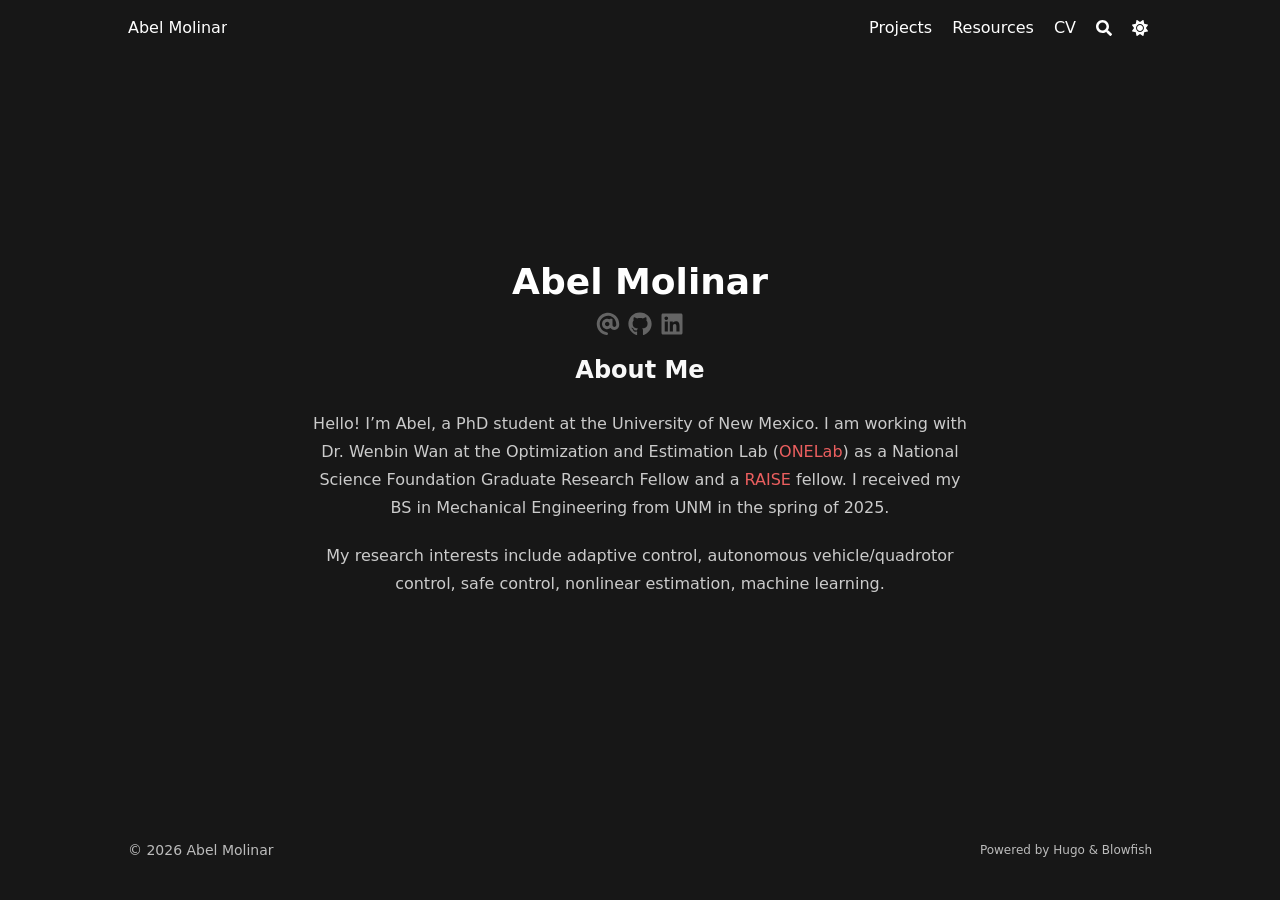
==== commit 0727eafc: "deploy: 3d6bfc31b7627556f1b77c07f52791dcf1728d55" ====
--- a/index.html
+++ b/index.html
@@ -1,7 +1,7 @@
-<!doctype html><html lang=en dir=ltr class=scroll-smooth data-default-appearance=dark data-auto-appearance=true><head><meta name=generator content="Hugo 0.162.1"><meta charset=utf-8><meta http-equiv=content-language content="en"><meta name=viewport content="width=device-width,initial-scale=1"><meta http-equiv=X-UA-Compatible content="ie=edge"><meta name=theme-color><title>Abel Molinar</title><meta name=title content="Abel Molinar"><link rel=canonical href=https://abelmolinar.github.io/><link rel=alternate type=application/rss+xml href=/index.xml title="Abel Molinar"><link rel=alternate type=application/json href=/index.json title="Abel Molinar"><meta name=author content="Abel Molinar"><link href="https://github.com/abelmolinar?tab=repositories" rel=me><link href=https://www.linkedin.com/in/abel-molinar-41212532b/ rel=me><meta property="og:url" content="https://abelmolinar.github.io/"><meta property="og:site_name" content="Abel Molinar"><meta property="og:title" content="Abel Molinar"><meta property="og:locale" content="en"><meta property="og:type" content="website"><meta name=twitter:card content="summary"><meta name=twitter:title content="Abel Molinar"><link type=text/css rel=stylesheet href=/css/main.bundle.min.7a6fb19c8caad8d49dc5dbb19d90e8c35da43ae83b9963535ec008f10ccded7493cc82acc81bb3dd57734e7ae7c09602b2623ec46e413f06d4af255556ba8153.css integrity="sha512-em+xnIyq2NSdxduxnZDow12kOug7mWNTXsAI8QzN7XSTzIKsyBuz3VdzTnrnwJYCsmI+xG5BPwbUryVVVrqBUw=="><script type=text/javascript src=/js/appearance.min.6f41174b3a05b680820fe08cadbfa5fb7a7ca347b76a0955cdc68b9d8aca1ce24f0547e138cea33bcc7904d551a90afcb1cc7f2d9fe8557075d501419046c08c.js integrity="sha512-b0EXSzoFtoCCD+CMrb+l+3p8o0e3aglVzcaLnYrKHOJPBUfhOM6jO8x5BNVRqQr8scx/LZ/oVXB11QFBkEbAjA=="></script><script src=/lib/zoom/zoom.min.umd.a527109b68c082a70f3697716dd72a9d5aa8b545cf800cecbbc7399f2ca6f6e0ce3e431f2062b48bbfa47c9ea42822714060bef309be073f49b9c0e30d318d7b.js integrity="sha512-pScQm2jAgqcPNpdxbdcqnVqotUXPgAzsu8c5nyym9uDOPkMfIGK0i7+kfJ6kKCJxQGC+8wm+Bz9JucDjDTGNew=="></script><script defer type=text/javascript id=script-bundle src=/js/main.bundle.min.2e4a40a56a1c26644ff4dab6790eabc19d06af6171ea5b7ce1d008ad294537fedc437e8d1b2d28ae15b50ecb35defd0e442ddca3a21cb41b95435b3f03fd29fd.js integrity="sha512-LkpApWocJmRP9Nq2eQ6rwZ0Gr2Fx6lt84dAIrSlFN/7cQ36NGy0orhW1Dss13v0ORC3co6IctBuVQ1s/A/0p/Q==" data-copy=Copy data-copied=Copied></script><link rel=apple-touch-icon sizes=180x180 href=/apple-touch-icon.png><link rel=icon type=image/png sizes=32x32 href=/favicon-32x32.png><link rel=icon type=image/png sizes=16x16 href=/favicon-16x16.png><link rel=manifest href=/site.webmanifest><script type=application/ld+json>{"@context":"https://schema.org","@type":"WebSite","@id":"https://abelmolinar.github.io/","name":"Abel Molinar","inLanguage":"en","url":"https://abelmolinar.github.io/","publisher":{"@type":"Person","name":"Abel Molinar"}}</script></head><body class="flex flex-col h-screen m-auto leading-7 max-w-7xl px-6 sm:px-14 md:px-24 lg:px-32 text-lg bg-neutral text-neutral-900 dark:bg-neutral-800 dark:text-neutral bf-scrollbar"><div id=the-top class="absolute flex self-center"><a class="px-3 py-1 text-sm -translate-y-8 rounded-b-lg bg-primary-200 focus:translate-y-0 dark:bg-neutral-600" href=#main-content><span class="font-bold text-primary-600 pe-2 dark:text-primary-400">&darr;</span>
+<!doctype html><html lang=en dir=ltr class=scroll-smooth data-default-appearance=dark data-auto-appearance=true><head><meta name=generator content="Hugo 0.162.1"><meta charset=utf-8><meta http-equiv=content-language content="en"><meta name=viewport content="width=device-width,initial-scale=1"><meta http-equiv=X-UA-Compatible content="ie=edge"><meta name=theme-color><title>Abel Molinar</title><meta name=title content="Abel Molinar"><link rel=canonical href=https://abelmolinar.github.io/><link rel=alternate type=application/rss+xml href=/index.xml title="Abel Molinar"><link rel=alternate type=application/json href=/index.json title="Abel Molinar"><meta name=author content="Abel Molinar"><link href="https://github.com/abelmolinar?tab=repositories" rel=me><link href=https://www.linkedin.com/in/abel-molinar-41212532b/ rel=me><meta property="og:url" content="https://abelmolinar.github.io/"><meta property="og:site_name" content="Abel Molinar"><meta property="og:title" content="Abel Molinar"><meta property="og:locale" content="en"><meta property="og:type" content="website"><meta name=twitter:card content="summary"><meta name=twitter:title content="Abel Molinar"><link type=text/css rel=stylesheet href=/css/main.bundle.min.9f39e555520f714d5931a62d7112c498146d27224adf02fbb0b11d5408a84cceb11b8604cff2c9634fc985da8ccdd3b6a3111439463d8204f401a2e423a8d453.css integrity="sha512-nznlVVIPcU1ZMaYtcRLEmBRtJyJK3wL7sLEdVAioTM6xG4YEz/LJY0/JhdqMzdO2oxEUOUY9ggT0AaLkI6jUUw=="><script type=text/javascript src=/js/appearance.min.6f41174b3a05b680820fe08cadbfa5fb7a7ca347b76a0955cdc68b9d8aca1ce24f0547e138cea33bcc7904d551a90afcb1cc7f2d9fe8557075d501419046c08c.js integrity="sha512-b0EXSzoFtoCCD+CMrb+l+3p8o0e3aglVzcaLnYrKHOJPBUfhOM6jO8x5BNVRqQr8scx/LZ/oVXB11QFBkEbAjA=="></script><script src=/lib/zoom/zoom.min.umd.a527109b68c082a70f3697716dd72a9d5aa8b545cf800cecbbc7399f2ca6f6e0ce3e431f2062b48bbfa47c9ea42822714060bef309be073f49b9c0e30d318d7b.js integrity="sha512-pScQm2jAgqcPNpdxbdcqnVqotUXPgAzsu8c5nyym9uDOPkMfIGK0i7+kfJ6kKCJxQGC+8wm+Bz9JucDjDTGNew=="></script><script defer type=text/javascript id=script-bundle src=/js/main.bundle.min.2e4a40a56a1c26644ff4dab6790eabc19d06af6171ea5b7ce1d008ad294537fedc437e8d1b2d28ae15b50ecb35defd0e442ddca3a21cb41b95435b3f03fd29fd.js integrity="sha512-LkpApWocJmRP9Nq2eQ6rwZ0Gr2Fx6lt84dAIrSlFN/7cQ36NGy0orhW1Dss13v0ORC3co6IctBuVQ1s/A/0p/Q==" data-copy=Copy data-copied=Copied></script><link rel=apple-touch-icon sizes=180x180 href=/apple-touch-icon.png><link rel=icon type=image/png sizes=32x32 href=/favicon-32x32.png><link rel=icon type=image/png sizes=16x16 href=/favicon-16x16.png><link rel=manifest href=/site.webmanifest><script type=application/ld+json>{"@context":"https://schema.org","@type":"WebSite","@id":"https://abelmolinar.github.io/","name":"Abel Molinar","inLanguage":"en","url":"https://abelmolinar.github.io/","publisher":{"@type":"Person","name":"Abel Molinar"}}</script></head><body class="flex flex-col h-screen m-auto leading-7 max-w-7xl px-6 sm:px-14 md:px-24 lg:px-32 text-lg bg-neutral text-neutral-900 dark:bg-neutral-800 dark:text-neutral bf-scrollbar"><div id=the-top class="absolute flex self-center"><a class="px-3 py-1 text-sm -translate-y-8 rounded-b-lg bg-primary-200 focus:translate-y-0 dark:bg-neutral-600" href=#main-content><span class="font-bold text-primary-600 pe-2 dark:text-primary-400">&darr;</span>
 Skip to main content</a></div><div class="main-menu flex items-center w-full gap-2 p-1 pl-0"><a href=/ class="text-base font-medium truncate min-w-0 shrink">Abel Molinar</a><div class="flex items-center ms-auto"><div class="hidden md:flex"><nav class="flex items-center gap-x-5 h-12"><a href=/projects/ class="flex items-center bf-icon-color-hover" aria-label=Projects title=Projects><span class="text-base font-medium break-normal">Projects
-</span></a><a href class="flex items-center bf-icon-color-hover" aria-label=Resources title><span class="text-base font-medium break-normal">Resources
-</span></a><a href=/resume/ class="flex items-center bf-icon-color-hover" aria-label=Resume title="Abel Molinar - CV"><span class="text-base font-medium break-normal">Resume
+</span></a><a href=/resources/ class="flex items-center bf-icon-color-hover" aria-label=Resources title="Resources to Learn Control Theory"><span class="text-base font-medium break-normal">Resources
+</span></a><a href=/cv/ class="flex items-center bf-icon-color-hover" aria-label=CV title="Abel Molinar - CV"><span class="text-base font-medium break-normal">CV
 </span></a><button id=search-button aria-label=Search class="text-base bf-icon-color-hover" title="Search (/)">
 <span class="relative block icon"><svg aria-hidden="true" focusable="false" data-prefix="fas" data-icon="search" class="svg-inline--fa fa-search fa-w-16" role="img" viewBox="0 0 512 512"><path fill="currentColor" d="M505 442.7 405.3 343c-4.5-4.5-10.6-7-17-7H372c27.6-35.3 44-79.7 44-128C416 93.1 322.9.0 208 0S0 93.1.0 208s93.1 208 208 208c48.3.0 92.7-16.4 128-44v16.3c0 6.4 2.5 12.5 7 17l99.7 99.7c9.4 9.4 24.6 9.4 33.9.0l28.3-28.3c9.4-9.4 9.4-24.6.1-34zM208 336c-70.7.0-128-57.2-128-128 0-70.7 57.2-128 128-128 70.7.0 128 57.2 128 128 0 70.7-57.2 128-128 128z"/></svg></span></button><div class="flex items-center"><button id=appearance-switcher aria-label="Dark mode switcher" type=button class="text-base bf-icon-color-hover"><div class="flex items-center justify-center dark:hidden"><span class="relative block icon"><svg viewBox="0 0 512 512"><path fill="currentColor" d="M32 256C32 132.2 132.3 32 255.8 32c11.36.0 29.7 1.668 40.9 3.746 9.616 1.777 11.75 14.63 3.279 19.44C245 86.5 211.2 144.6 211.2 207.8c0 109.7 99.71 193 208.3 172.3 9.561-1.805 16.28 9.324 10.11 16.95C387.9 448.6 324.8 480 255.8 480 132.1 480 32 379.6 32 256z"/></svg></span></div><div class="items-center justify-center hidden dark:flex"><span class="relative block icon"><svg viewBox="0 0 512 512"><path fill="currentColor" d="M256 159.1c-53.02.0-95.1 42.98-95.1 95.1s41.2 96.9 95.1 96.9 95.1-42.98 95.1-95.1S309 159.1 256 159.1zM509.3 347l-63.2-91.9 63.15-91.01c6.332-9.125 1.104-21.74-9.826-23.72l-109-19.7-19.7-109c-1.975-10.93-14.59-16.16-23.72-9.824L256 65.89 164.1 2.736c-9.125-6.332-21.74-1.107-23.72 9.824L121.6 121.6 12.56 141.3C1.633 143.2-3.596 155.9 2.736 164.1L65.89 256 2.74 347.01c-6.332 9.125-1.105 21.74 9.824 23.72l109 19.7 19.7 109c1.975 10.93 14.59 16.16 23.72 9.824L256 446.1l91.01 63.15c9.127 6.334 21.75 1.107 23.72-9.822l19.7-109 109-19.7C510.4 368.8 515.6 356.1 509.3 347zM256 383.1c-70.69.0-127.1-57.31-127.1-127.1.0-70.69 57.31-127.1 127.1-127.1S383.1 186.2 383.1 256c0 70.7-56.4 127.1-127.1 127.1z"/></svg></span></div></button></div></nav></div><div class="flex md:hidden"><div class="flex items-center h-14 gap-4"><button id=search-button-mobile aria-label=Search class="flex items-center justify-center bf-icon-color-hover" title="Search (/)">
 <span class="relative block icon"><svg aria-hidden="true" focusable="false" data-prefix="fas" data-icon="search" class="svg-inline--fa fa-search fa-w-16" role="img" viewBox="0 0 512 512"><path fill="currentColor" d="M505 442.7 405.3 343c-4.5-4.5-10.6-7-17-7H372c27.6-35.3 44-79.7 44-128C416 93.1 322.9.0 208 0S0 93.1.0 208s93.1 208 208 208c48.3.0 92.7-16.4 128-44v16.3c0 6.4 2.5 12.5 7 17l99.7 99.7c9.4 9.4 24.6 9.4 33.9.0l28.3-28.3c9.4-9.4 9.4-24.6.1-34zM208 336c-70.7.0-128-57.2-128-128 0-70.7 57.2-128 128-128 70.7.0 128 57.2 128 128 0 70.7-57.2 128-128 128z"/></svg>
@@ -9,10 +9,10 @@
 <button id=appearance-switcher-mobile type=button aria-label="Dark mode switcher" class="flex items-center justify-center text-neutral-900 hover:text-primary-600 dark:text-neutral-200 dark:hover:text-primary-400"><div class=dark:hidden><span class="relative block icon"><svg viewBox="0 0 512 512"><path fill="currentColor" d="M32 256C32 132.2 132.3 32 255.8 32c11.36.0 29.7 1.668 40.9 3.746 9.616 1.777 11.75 14.63 3.279 19.44C245 86.5 211.2 144.6 211.2 207.8c0 109.7 99.71 193 208.3 172.3 9.561-1.805 16.28 9.324 10.11 16.95C387.9 448.6 324.8 480 255.8 480 132.1 480 32 379.6 32 256z"/></svg></span></div><div class="hidden dark:block"><span class="relative block icon"><svg viewBox="0 0 512 512"><path fill="currentColor" d="M256 159.1c-53.02.0-95.1 42.98-95.1 95.1s41.2 96.9 95.1 96.9 95.1-42.98 95.1-95.1S309 159.1 256 159.1zM509.3 347l-63.2-91.9 63.15-91.01c6.332-9.125 1.104-21.74-9.826-23.72l-109-19.7-19.7-109c-1.975-10.93-14.59-16.16-23.72-9.824L256 65.89 164.1 2.736c-9.125-6.332-21.74-1.107-23.72 9.824L121.6 121.6 12.56 141.3C1.633 143.2-3.596 155.9 2.736 164.1L65.89 256 2.74 347.01c-6.332 9.125-1.105 21.74 9.824 23.72l109 19.7 19.7 109c1.975 10.93 14.59 16.16 23.72 9.824L256 446.1l91.01 63.15c9.127 6.334 21.75 1.107 23.72-9.822l19.7-109 109-19.7C510.4 368.8 515.6 356.1 509.3 347zM256 383.1c-70.69.0-127.1-57.31-127.1-127.1.0-70.69 57.31-127.1 127.1-127.1S383.1 186.2 383.1 256c0 70.7-56.4 127.1-127.1 127.1z"/></svg></span></div></button>
 <input type=checkbox id=mobile-menu-toggle autocomplete=off class="hidden peer">
 <label for=mobile-menu-toggle class="flex items-center justify-center cursor-pointer bf-icon-color-hover"><span class="relative block icon"><svg viewBox="0 0 448 512"><path fill="currentColor" d="M0 96C0 78.33 14.33 64 32 64H416c17.7.0 32 14.33 32 32 0 17.7-14.3 32-32 32H32C14.33 128 0 113.7.0 96zM0 256c0-17.7 14.33-32 32-32H416c17.7.0 32 14.3 32 32s-14.3 32-32 32H32c-17.67.0-32-14.3-32-32zM416 448H32c-17.67.0-32-14.3-32-32s14.33-32 32-32H416c17.7.0 32 14.3 32 32s-14.3 32-32 32z"/></svg></span></label><div role=dialog aria-modal=true style=scrollbar-gutter:stable class="fixed inset-0 z-50 invisible overflow-y-auto px-6 py-20 opacity-0 transition-[opacity,visibility] duration-300 peer-checked:visible peer-checked:opacity-100 bg-neutral-50/97 dark:bg-neutral-900/99
-bf-scrollbar"><label for=mobile-menu-toggle class="fixed end-8 top-5 flex items-center justify-center z-50 h-12 w-12 cursor-pointer select-none rounded-full bf-icon-color-hover border bf-border-color bf-border-color-hover bg-neutral-50 dark:bg-neutral-900"><span class="relative block icon"><svg viewBox="0 0 320 512"><path fill="currentColor" d="M310.6 361.4c12.5 12.5 12.5 32.75.0 45.25C304.4 412.9 296.2 416 288 416s-16.38-3.125-22.62-9.375L160 301.3 54.63 406.6C48.38 412.9 40.19 416 32 416S15.63 412.9 9.375 406.6c-12.5-12.5-12.5-32.75.0-45.25l105.4-105.4L9.375 150.6c-12.5-12.5-12.5-32.75.0-45.25s32.75-12.5 45.25.0L160 210.8l105.4-105.4c12.5-12.5 32.75-12.5 45.25.0s12.5 32.75.0 45.25l-105.4 105.4L310.6 361.4z"/></svg></span></label><nav class="mx-auto max-w-md space-y-6"><div class=px-2><a href=/projects/ aria-label=Projects class="flex items-center gap-4 group bf-icon-color-hover text-neutral-700 dark:text-neutral-200"><span title=Projects class="text-2xl font-bold tracking-tight">Projects</span></a></div><div class=px-2><a href aria-label=Resources class="flex items-center gap-4 group bf-icon-color-hover text-neutral-700 dark:text-neutral-200"><span title class="text-2xl font-bold tracking-tight">Resources</span></a></div><div class=px-2><a href=/resume/ aria-label=Resume class="flex items-center gap-4 group bf-icon-color-hover text-neutral-700 dark:text-neutral-200"><span title="Abel Molinar - CV" class="text-2xl font-bold tracking-tight">Resume</span></a></div></nav></div></div></div></div></div><div class="relative flex flex-col grow"><main id=main-content class=grow><article class="h-full
-flex flex-col items-center justify-center text-center"><header class="relative px-1 py-1 flex flex-col items-center mb-3"><h1 class="text-4xl font-extrabold">Abel Molinar</h1><div class="mt-1 text-2xl"><div class="flex flex-wrap text-neutral-400 dark:text-neutral-500 space-x-2"><a class="email-link hover:text-primary-700 dark:hover:text-primary-400" href=# data-email=bWFpbHRvOmFiZWxtNDcxMDBAZ21haWwuY29t target=_blank aria-label=Email title=Email rel="me noopener noreferrer"><span class="inline-block align-text-bottom"><span class="relative block icon"><svg viewBox="0 0 512 512"><path fill="currentColor" d="M207.8 20.73c-93.45 18.32-168.7 93.66-187 187.1-27.64 140.9 68.65 266.2 199.1 285.1 19.01 2.888 36.17-12.26 36.17-31.49l1e-4-.6631c0-15.74-11.44-28.88-26.84-31.24-84.35-12.98-149.2-86.13-149.2-174.2.0-102.9 88.61-185.5 193.4-175.4 91.54 8.869 158.6 91.25 158.6 183.2v16.16c0 22.09-17.94 40.05-40 40.05s-40.01-17.96-40.01-40.05v-120.1c0-8.847-7.161-16.02-16.01-16.02l-31.98.0036c-7.299.0-13.2 4.992-15.12 11.68-24.85-12.15-54.24-16.38-86.06-5.106-38.75 13.73-68.12 48.91-73.72 89.64-9.483 69.01 43.81 128 110.9 128 26.44.0 50.43-9.544 69.59-24.88 24 31.3 65.23 48.69 109.4 37.49C465.2 369.3 496 324.1 495.1 277.2V256.3c0-149.2-133.9-265.632-287.3-235.57zM239.1 304.3c-26.47.0-48-21.56-48-48.05s21.53-48.05 48-48.05 48 21.56 48 48.05-20.6 48.05-48 48.05z"/></svg>
+bf-scrollbar"><label for=mobile-menu-toggle class="fixed end-8 top-5 flex items-center justify-center z-50 h-12 w-12 cursor-pointer select-none rounded-full bf-icon-color-hover border bf-border-color bf-border-color-hover bg-neutral-50 dark:bg-neutral-900"><span class="relative block icon"><svg viewBox="0 0 320 512"><path fill="currentColor" d="M310.6 361.4c12.5 12.5 12.5 32.75.0 45.25C304.4 412.9 296.2 416 288 416s-16.38-3.125-22.62-9.375L160 301.3 54.63 406.6C48.38 412.9 40.19 416 32 416S15.63 412.9 9.375 406.6c-12.5-12.5-12.5-32.75.0-45.25l105.4-105.4L9.375 150.6c-12.5-12.5-12.5-32.75.0-45.25s32.75-12.5 45.25.0L160 210.8l105.4-105.4c12.5-12.5 32.75-12.5 45.25.0s12.5 32.75.0 45.25l-105.4 105.4L310.6 361.4z"/></svg></span></label><nav class="mx-auto max-w-md space-y-6"><div class=px-2><a href=/projects/ aria-label=Projects class="flex items-center gap-4 group bf-icon-color-hover text-neutral-700 dark:text-neutral-200"><span title=Projects class="text-2xl font-bold tracking-tight">Projects</span></a></div><div class=px-2><a href=/resources/ aria-label=Resources class="flex items-center gap-4 group bf-icon-color-hover text-neutral-700 dark:text-neutral-200"><span title="Resources to Learn Control Theory" class="text-2xl font-bold tracking-tight">Resources</span></a></div><div class=px-2><a href=/cv/ aria-label=CV class="flex items-center gap-4 group bf-icon-color-hover text-neutral-700 dark:text-neutral-200"><span title="Abel Molinar - CV" class="text-2xl font-bold tracking-tight">CV</span></a></div></nav></div></div></div></div></div><div class="relative flex flex-col grow"><main id=main-content class=grow><article class="h-full
+flex flex-col items-center justify-center text-center"><header class="relative px-1 py-1 flex flex-col items-center mb-3"><h1 class="text-4xl font-extrabold">Abel Molinar</h1><div class="mt-1 text-2xl"><div class="flex flex-wrap text-neutral-400 dark:text-neutral-500 space-x-2"><a class="email-link hover:text-primary-700 dark:hover:text-primary-400" href=# data-email="bWFpbHRvOmFtb2xpbmFyQHVubS5lZHU=" target=_blank aria-label=Email title=Email rel="me noopener noreferrer"><span class="inline-block align-text-bottom"><span class="relative block icon"><svg viewBox="0 0 512 512"><path fill="currentColor" d="M207.8 20.73c-93.45 18.32-168.7 93.66-187 187.1-27.64 140.9 68.65 266.2 199.1 285.1 19.01 2.888 36.17-12.26 36.17-31.49l1e-4-.6631c0-15.74-11.44-28.88-26.84-31.24-84.35-12.98-149.2-86.13-149.2-174.2.0-102.9 88.61-185.5 193.4-175.4 91.54 8.869 158.6 91.25 158.6 183.2v16.16c0 22.09-17.94 40.05-40 40.05s-40.01-17.96-40.01-40.05v-120.1c0-8.847-7.161-16.02-16.01-16.02l-31.98.0036c-7.299.0-13.2 4.992-15.12 11.68-24.85-12.15-54.24-16.38-86.06-5.106-38.75 13.73-68.12 48.91-73.72 89.64-9.483 69.01 43.81 128 110.9 128 26.44.0 50.43-9.544 69.59-24.88 24 31.3 65.23 48.69 109.4 37.49C465.2 369.3 496 324.1 495.1 277.2V256.3c0-149.2-133.9-265.632-287.3-235.57zM239.1 304.3c-26.47.0-48-21.56-48-48.05s21.53-48.05 48-48.05 48 21.56 48 48.05-20.6 48.05-48 48.05z"/></svg>
 </span></span></a><a class="hover:text-primary-700 dark:hover:text-primary-400" href="https://github.com/abelmolinar?tab=repositories" target=_blank aria-label=Github title=Github rel="me noopener noreferrer"><span class="inline-block align-text-bottom"><span class="relative block icon"><svg viewBox="0 0 496 512"><path fill="currentColor" d="M165.9 397.4c0 2-2.3 3.6-5.2 3.6-3.3.3-5.6-1.3-5.6-3.6.0-2 2.3-3.6 5.2-3.6 3-.3 5.6 1.3 5.6 3.6zm-31.1-4.5c-.7 2 1.3 4.3 4.3 4.9 2.6 1 5.6.0 6.2-2s-1.3-4.3-4.3-5.2c-2.6-.7-5.5.3-6.2 2.3zm44.2-1.7c-2.9.7-4.9 2.6-4.6 4.9.3 2 2.9 3.3 5.9 2.6 2.9-.7 4.9-2.6 4.6-4.6-.3-1.9-3-3.2-5.9-2.9zM244.8 8C106.1 8 0 113.3.0 252c0 110.9 69.8 205.8 169.5 239.2 12.8 2.3 17.3-5.6 17.3-12.1.0-6.2-.3-40.4-.3-61.4.0.0-70 15-84.7-29.8.0.0-11.4-29.1-27.8-36.6.0.0-22.9-15.7 1.6-15.4.0.0 24.9 2 38.6 25.8 21.9 38.6 58.6 27.5 72.9 20.9 2.3-16 8.8-27.1 16-33.7-55.9-6.2-112.3-14.3-112.3-110.5.0-27.5 7.6-41.3 23.6-58.9-2.6-6.5-11.1-33.3 2.6-67.9 20.9-6.5 69 27 69 27 20-5.6 41.5-8.5 62.8-8.5s42.8 2.9 62.8 8.5c0 0 48.1-33.6 69-27 13.7 34.7 5.2 61.4 2.6 67.9 16 17.7 25.8 31.5 25.8 58.9.0 96.5-58.9 104.2-114.8 110.5 9.2 7.9 17 22.9 17 46.4.0 33.7-.3 75.4-.3 83.6.0 6.5 4.6 14.4 17.3 12.1C428.2 457.8 496 362.9 496 252 496 113.3 383.5 8 244.8 8zM97.2 352.9c-1.3 1-1 3.3.7 5.2 1.6 1.6 3.9 2.3 5.2 1 1.3-1 1-3.3-.7-5.2-1.6-1.6-3.9-2.3-5.2-1zm-10.8-8.1c-.7 1.3.3 2.9 2.3 3.9 1.6 1 3.6.7 4.3-.7.7-1.3-.3-2.9-2.3-3.9-2-.6-3.6-.3-4.3.7zm32.4 35.6c-1.6 1.3-1 4.3 1.3 6.2 2.3 2.3 5.2 2.6 6.5 1 1.3-1.3.7-4.3-1.3-6.2-2.2-2.3-5.2-2.6-6.5-1zm-11.4-14.7c-1.6 1-1.6 3.6.0 5.9 1.6 2.3 4.3 3.3 5.6 2.3 1.6-1.3 1.6-3.9.0-6.2-1.4-2.3-4-3.3-5.6-2z"/></svg>
-</span></span></a><a class="hover:text-primary-700 dark:hover:text-primary-400" href=https://www.linkedin.com/in/abel-molinar-41212532b/ target=_blank aria-label=Linkedin title=Linkedin rel="me noopener noreferrer"><span class="inline-block align-text-bottom"><span class="relative block icon"><svg viewBox="0 0 448 512"><path fill="currentColor" d="M416 32H31.9C14.3 32 0 46.5.0 64.3v383.4C0 465.5 14.3 480 31.9 480H416c17.6.0 32-14.5 32-32.3V64.3c0-17.8-14.4-32.3-32-32.3zM135.4 416H69V202.2h66.5V416zm-33.2-243c-21.3.0-38.5-17.3-38.5-38.5S80.9 96 102.2 96c21.2.0 38.5 17.3 38.5 38.5.0 21.3-17.2 38.5-38.5 38.5zm282.1 243h-66.4V312c0-24.8-.5-56.7-34.5-56.7-34.6.0-39.9 27-39.9 54.9V416h-66.4V202.2h63.7v29.2h.9c8.9-16.8 30.6-34.5 62.9-34.5 67.2.0 79.7 44.3 79.7 101.9V416z"/></svg></span></span></a></div></div></header><section class="prose dark:prose-invert w-full"><h2 class="relative group">About Me<div id=about-me class=anchor></div><span class="absolute top-0 w-6 transition-opacity opacity-0 -start-6 not-prose group-hover:opacity-100 select-none"><a class="text-primary-300 dark:text-neutral-700 !no-underline" href=#about-me aria-label=Anchor>#</a></span></h2><p>Hello! I&rsquo;m Abel, a PhD student at the University of New Mexico. I am working with Dr. Wenbin Wan at the Optimization and Estimation Lab (<a href=https://one.unm.edu/ target=_blank rel=noreferrer>ONELab</a>) as a National Science Foundation Graduate Research Fellow and a <a href=https://raise.unm.edu/index.html target=_blank rel=noreferrer>RAISE</a> fellow. I received my BS in Mechanical Engineering from UNM in the spring of 2025.</p><p>My research interests include interval estimation, moving horizon estimation, machine learning, safe control.</p></section></article><section></section><div id=scroll-to-top class="fixed bottom-6 end-6 z-50 transform translate-y-4 opacity-0 duration-200"><a href=#the-top class="pointer-events-auto flex h-12 w-12 items-center justify-center rounded-full bg-neutral/50 text-xl text-neutral-700 hover:text-primary-600 dark:bg-neutral-800/50 dark:text-neutral dark:hover:text-primary-400" aria-label="Scroll to top" title="Scroll to top">&uarr;</a></div></main><footer id=site-footer class="py-10 print:hidden"><div class="flex items-center justify-between"><p class="text-sm text-neutral-500 dark:text-neutral-400">&copy;
+</span></span></a><a class="hover:text-primary-700 dark:hover:text-primary-400" href=https://www.linkedin.com/in/abel-molinar-41212532b/ target=_blank aria-label=Linkedin title=Linkedin rel="me noopener noreferrer"><span class="inline-block align-text-bottom"><span class="relative block icon"><svg viewBox="0 0 448 512"><path fill="currentColor" d="M416 32H31.9C14.3 32 0 46.5.0 64.3v383.4C0 465.5 14.3 480 31.9 480H416c17.6.0 32-14.5 32-32.3V64.3c0-17.8-14.4-32.3-32-32.3zM135.4 416H69V202.2h66.5V416zm-33.2-243c-21.3.0-38.5-17.3-38.5-38.5S80.9 96 102.2 96c21.2.0 38.5 17.3 38.5 38.5.0 21.3-17.2 38.5-38.5 38.5zm282.1 243h-66.4V312c0-24.8-.5-56.7-34.5-56.7-34.6.0-39.9 27-39.9 54.9V416h-66.4V202.2h63.7v29.2h.9c8.9-16.8 30.6-34.5 62.9-34.5 67.2.0 79.7 44.3 79.7 101.9V416z"/></svg></span></span></a></div></div></header><section class="prose dark:prose-invert w-full"><h2 class="relative group">About Me<div id=about-me class=anchor></div><span class="absolute top-0 w-6 transition-opacity opacity-0 -start-6 not-prose group-hover:opacity-100 select-none"><a class="text-primary-300 dark:text-neutral-700 !no-underline" href=#about-me aria-label=Anchor>#</a></span></h2><p>Hello! I&rsquo;m Abel, a PhD student at the University of New Mexico. I am working with Dr. Wenbin Wan at the Optimization and Estimation Lab (<a href=https://one.unm.edu/ target=_blank rel=noreferrer>ONELab</a>) as a National Science Foundation Graduate Research Fellow and a <a href=https://raise.unm.edu/index.html target=_blank rel=noreferrer>RAISE</a> fellow. I received my BS in Mechanical Engineering from UNM in the spring of 2025.</p><p>My research interests include adaptive control, autonomous vehicle/quadrotor control, safe control, nonlinear estimation, machine learning.</p></section></article><section></section><div id=scroll-to-top class="fixed bottom-6 end-6 z-50 transform translate-y-4 opacity-0 duration-200"><a href=#the-top class="pointer-events-auto flex h-12 w-12 items-center justify-center rounded-full bg-neutral/50 text-xl text-neutral-700 hover:text-primary-600 dark:bg-neutral-800/50 dark:text-neutral dark:hover:text-primary-400" aria-label="Scroll to top" title="Scroll to top">&uarr;</a></div></main><footer id=site-footer class="py-10 print:hidden"><div class="flex items-center justify-between"><p class="text-sm text-neutral-500 dark:text-neutral-400">&copy;
 2026
 Abel Molinar</p><p class="text-xs text-neutral-500 dark:text-neutral-400">Powered by <a class="hover:underline hover:decoration-primary-400 hover:text-primary-500" href=https://gohugo.io/ target=_blank rel="noopener noreferrer">Hugo</a> & <a class="hover:underline hover:decoration-primary-400 hover:text-primary-500" href=https://blowfish.page/ target=_blank rel="noopener noreferrer">Blowfish</a></p></div><script>mediumZoom(document.querySelectorAll("img:not(.nozoom)"),{margin:24,background:"rgba(0,0,0,0.5)",scrollOffset:0})</script></footer><div id=search-wrapper class="invisible fixed inset-0 flex h-screen w-screen cursor-default flex-col bg-neutral-500/50 p-4 backdrop-blur-sm dark:bg-neutral-900/50 sm:p-6 md:p-[10vh] lg:p-[12vh] z-500" data-url=https://abelmolinar.github.io/><div id=search-modal class="flex flex-col w-full max-w-3xl min-h-0 mx-auto border rounded-md shadow-lg top-20 border-neutral-200 bg-neutral dark:border-neutral-700 dark:bg-neutral-800"><header class="relative z-10 flex items-center justify-between flex-none px-2"><form class="flex items-center flex-auto min-w-0"><div class="flex items-center justify-center w-8 h-8 text-neutral-400"><span class="relative block icon"><svg aria-hidden="true" focusable="false" data-prefix="fas" data-icon="search" class="svg-inline--fa fa-search fa-w-16" role="img" viewBox="0 0 512 512"><path fill="currentColor" d="M505 442.7 405.3 343c-4.5-4.5-10.6-7-17-7H372c27.6-35.3 44-79.7 44-128C416 93.1 322.9.0 208 0S0 93.1.0 208s93.1 208 208 208c48.3.0 92.7-16.4 128-44v16.3c0 6.4 2.5 12.5 7 17l99.7 99.7c9.4 9.4 24.6 9.4 33.9.0l28.3-28.3c9.4-9.4 9.4-24.6.1-34zM208 336c-70.7.0-128-57.2-128-128 0-70.7 57.2-128 128-128 70.7.0 128 57.2 128 128 0 70.7-57.2 128-128 128z"/></svg></span></div><input type=search id=search-query class="flex flex-auto h-12 mx-1 bg-transparent appearance-none focus:outline-dotted focus:outline-2 focus:outline-transparent" placeholder=Search tabindex=0></form><button id=close-search-button class="flex items-center justify-center w-8 h-8 text-neutral-700 hover:text-primary-600 dark:text-neutral dark:hover:text-primary-400" title="Close (Esc)">
 <span class="relative block icon"><svg viewBox="0 0 320 512"><path fill="currentColor" d="M310.6 361.4c12.5 12.5 12.5 32.75.0 45.25C304.4 412.9 296.2 416 288 416s-16.38-3.125-22.62-9.375L160 301.3 54.63 406.6C48.38 412.9 40.19 416 32 416S15.63 412.9 9.375 406.6c-12.5-12.5-12.5-32.75.0-45.25l105.4-105.4L9.375 150.6c-12.5-12.5-12.5-32.75.0-45.25s32.75-12.5 45.25.0L160 210.8l105.4-105.4c12.5-12.5 32.75-12.5 45.25.0s12.5 32.75.0 45.25l-105.4 105.4L310.6 361.4z"/></svg></span></button></header><section class="flex-auto px-2 overflow-auto"><ul id=search-results></ul></section></div></div></div></body></html>
